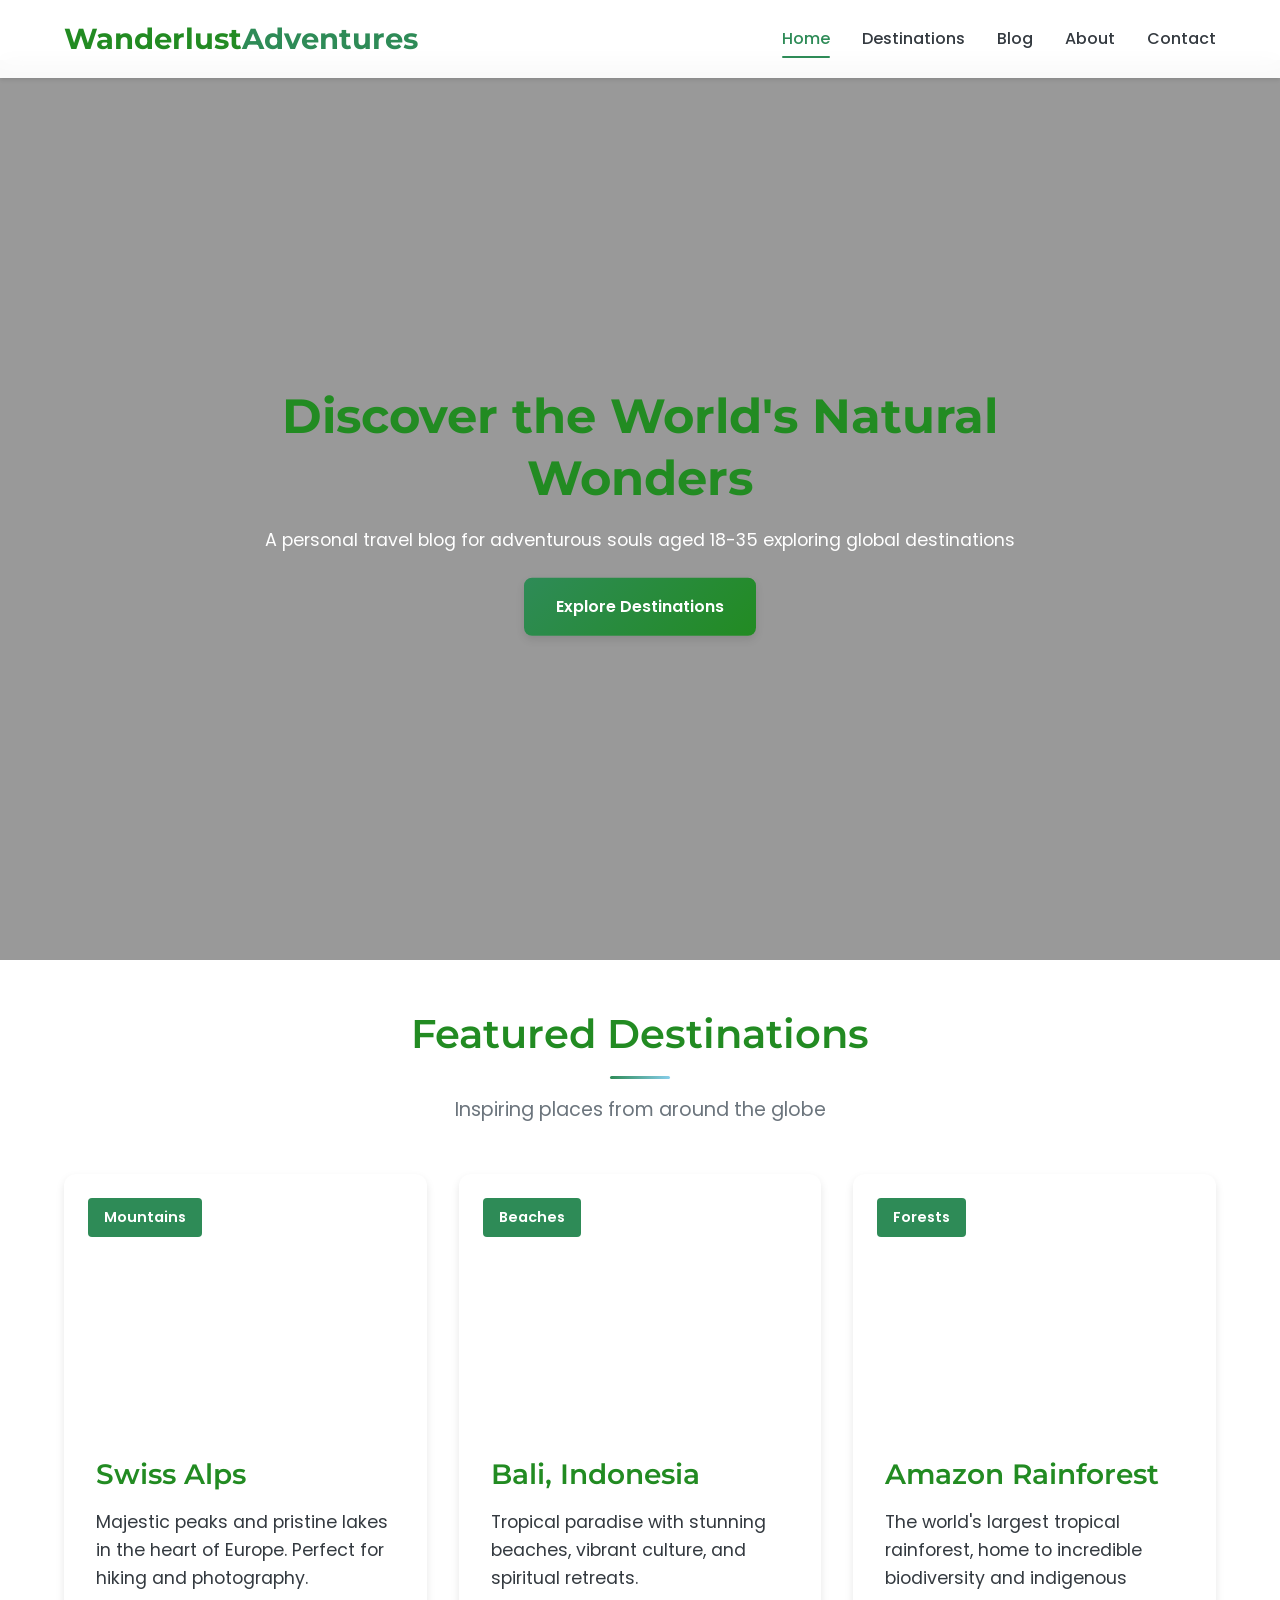
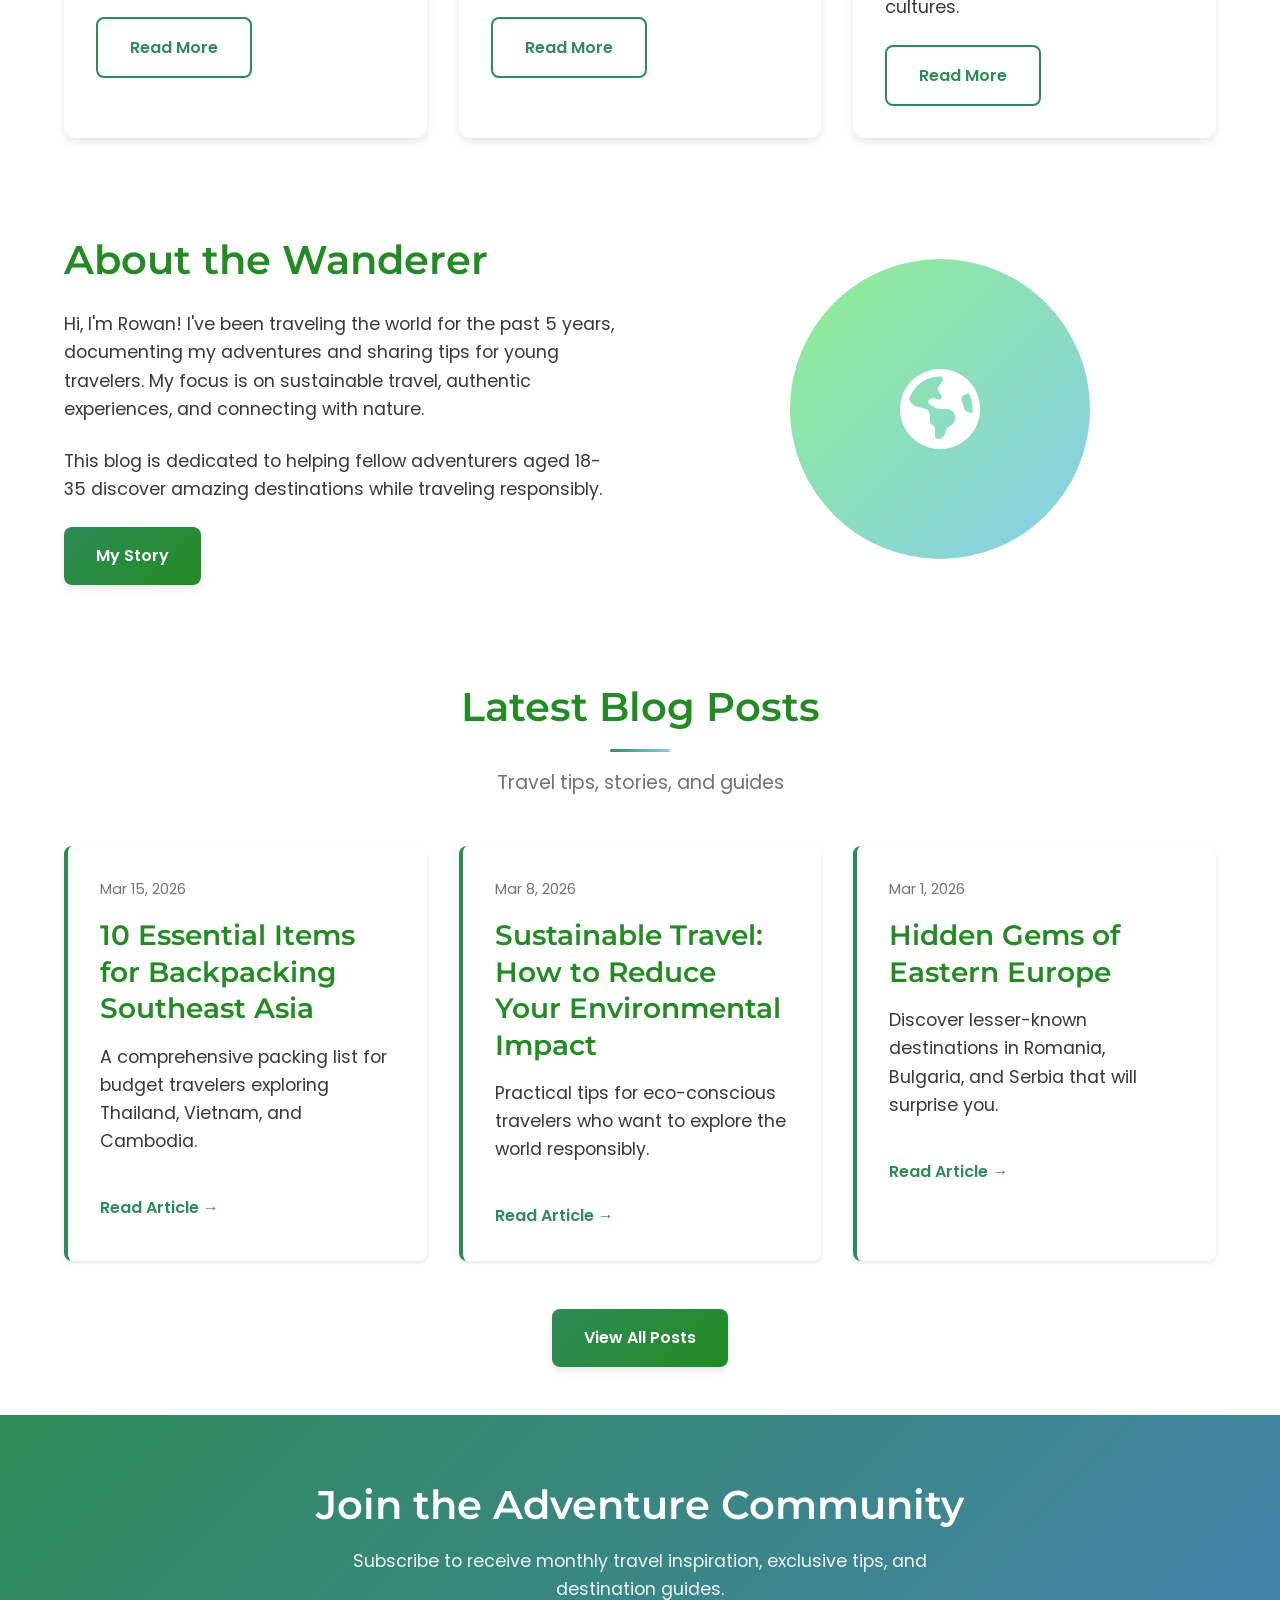
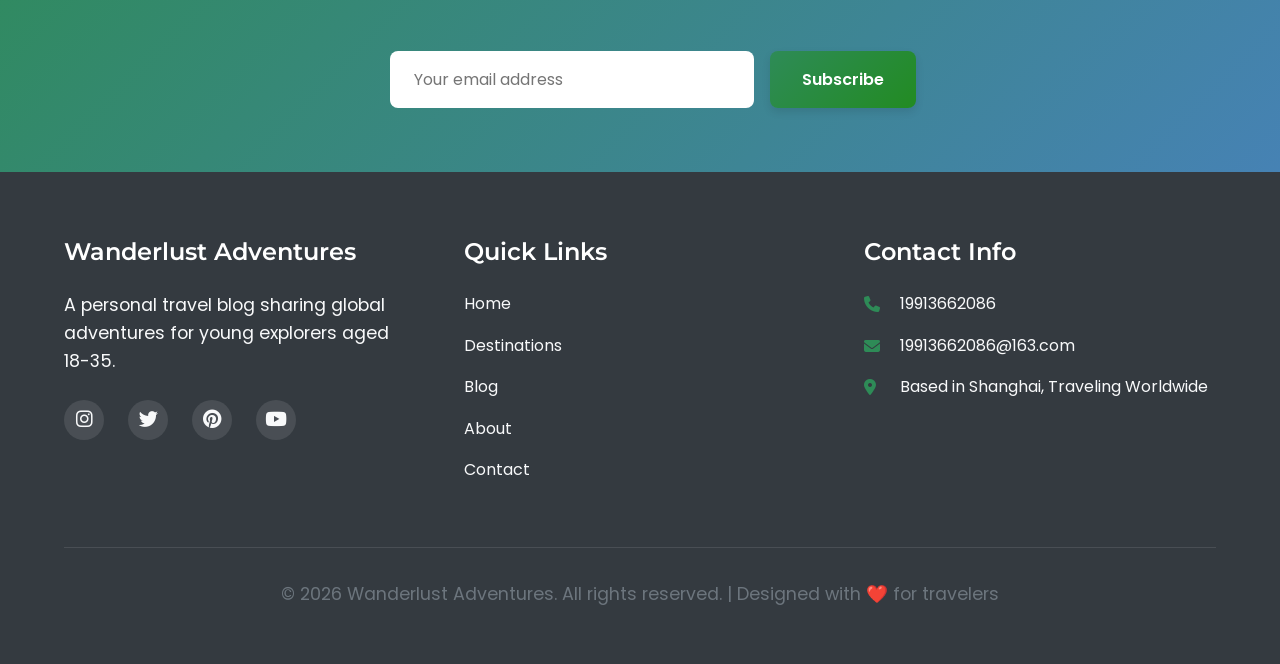
==== index.html @ 73e2ff60 "Add files via upload" ====
<!DOCTYPE html>
<html lang="en">
<head>
    <meta charset="UTF-8">
    <meta name="viewport" content="width=device-width, initial-scale=1.0">
    <title>Wanderlust Adventures | Personal Travel Blog</title>
    <link rel="stylesheet" href="style.css">
    <link rel="preconnect" href="https://fonts.googleapis.com">
    <link rel="preconnect" href="https://fonts.gstatic.com" crossorigin>
    <link href="https://fonts.googleapis.com/css2?family=Poppins:wght@300;400;500;600;700&family=Montserrat:wght@400;500;600&display=swap" rel="stylesheet">
    <link rel="stylesheet" href="https://cdnjs.cloudflare.com/ajax/libs/font-awesome/6.4.0/css/all.min.css">
</head>
<body>
    <!-- Navigation -->
    <nav class="navbar">
        <div class="container">
            <a href="index.html" class="logo">Wanderlust<span>Adventures</span></a>
            <ul class="nav-links">
                <li><a href="index.html" class="active">Home</a></li>
                <li><a href="destinations.html">Destinations</a></li>
                <li><a href="blog.html">Blog</a></li>
                <li><a href="about.html">About</a></li>
                <li><a href="contact.html">Contact</a></li>
            </ul>
            <button class="menu-toggle">
                <i class="fas fa-bars"></i>
            </button>
        </div>
    </nav>

    <!-- Hero Section -->
   <section class="hero">
    <video autoplay muted loop playsinline class="hero-video">
        <source src="https://res.cloudinary.com/dwk4kji2q/video/upload/v1774590257/%E6%BB%91%E9%9B%AA-%E4%B8%96%E7%95%8C%E7%81%BF%E7%83%82%E8%80%8C%E7%9B%9B%E5%A4%A7_svlvze.mp4" type="video/mp4">
        <!-- 可选图片回退 -->
        <img src="https://images.unsplash.com/photo-1506905925346-21bda4d32df4" alt="Fallback">
    </video>
    <div class="hero-overlay"></div>
    <div class="hero-content">
        <h1>Discover the World's Natural Wonders</h1>
        <p class="subtitle">A personal travel blog for adventurous souls aged 18-35 exploring global destinations</p>
        <a href="destinations.html" class="btn-primary">Explore Destinations</a>
    </div>
</section>

    <!-- Featured Destinations -->
    <section class="section featured-destinations">
        <div class="container">
            <h2 class="section-title">Featured Destinations</h2>
            <p class="section-subtitle">Inspiring places from around the globe</p>
            
            <div class="destinations-grid">
                <div class="destination-card">
                    <div class="destination-image" style="background-image: url('https://images.unsplash.com/photo-1506744038136-46273834b3fb');">
                        <div class="destination-label">Mountains</div>
                    </div>
                    <div class="destination-content">
                        <h3>Swiss Alps</h3>
                        <p>Majestic peaks and pristine lakes in the heart of Europe. Perfect for hiking and photography.</p>
                        <a href="guide.html?destination=swiss-alps" class="btn-secondary">Read More</a>
                    </div>
                </div>
                
                <div class="destination-card">
                    <div class="destination-image" style="background-image: url('https://images.unsplash.com/photo-1507525428034-b723cf961d3e');">
                        <div class="destination-label">Beaches</div>
                    </div>
                    <div class="destination-content">
                        <h3>Bali, Indonesia</h3>
                        <p>Tropical paradise with stunning beaches, vibrant culture, and spiritual retreats.</p>
                        <a href="guide.html?destination=bali" class="btn-secondary">Read More</a>
                    </div>
                </div>
                
                <div class="destination-card">
                    <div class="destination-image" style="background-image: url('https://images.unsplash.com/photo-1441974231531-c6227db76b6e');">
                        <div class="destination-label">Forests</div>
                    </div>
                    <div class="destination-content">
                        <h3>Amazon Rainforest</h3>
                        <p>The world's largest tropical rainforest, home to incredible biodiversity and indigenous cultures.</p>
                        <a href="guide.html?destination=amazon-rainforest" class="btn-secondary">Read More</a>
                    </div>
                </div>
            </div>
        </div>
    </section>

    <!-- About Preview -->
    <section class="section about-preview">
        <div class="container">
            <div class="about-content">
                <h2>About the Wanderer</h2>
                <p>Hi, I'm Rowan! I've been traveling the world for the past 5 years, documenting my adventures and sharing tips for young travelers. My focus is on sustainable travel, authentic experiences, and connecting with nature.</p>
                <p>This blog is dedicated to helping fellow adventurers aged 18-35 discover amazing destinations while traveling responsibly.</p>
                <a href="about.html" class="btn-primary">My Story</a>
            </div>
            <div class="about-image">
                <!-- Placeholder for about image -->
                <div class="image-placeholder">
                    <i class="fas fa-globe-americas"></i>
                </div>
            </div>
        </div>
    </section>

    <!-- Latest Posts -->
    <section class="section latest-posts">
        <div class="container">
            <h2 class="section-title">Latest Blog Posts</h2>
            <p class="section-subtitle">Travel tips, stories, and guides</p>
            
            <div class="posts-grid">
                <article class="post-card">
                    <div class="post-date">Mar 15, 2026</div>
                    <h3>10 Essential Items for Backpacking Southeast Asia</h3>
                    <p>A comprehensive packing list for budget travelers exploring Thailand, Vietnam, and Cambodia.</p>
                    <a href="article.html?id=packing-essentials" class="read-more">Read Article →</a>
                </article>
                
                <article class="post-card">
                    <div class="post-date">Mar 8, 2026</div>
                    <h3>Sustainable Travel: How to Reduce Your Environmental Impact</h3>
                    <p>Practical tips for eco-conscious travelers who want to explore the world responsibly.</p>
                    <a href="article.html?id=sustainable-travel-tips" class="read-more">Read Article →</a>
                </article>
                
                <article class="post-card">
                    <div class="post-date">Mar 1, 2026</div>
                    <h3>Hidden Gems of Eastern Europe</h3>
                    <p>Discover lesser-known destinations in Romania, Bulgaria, and Serbia that will surprise you.</p>
                    <a href="article.html?id=eastern-europe-gems" class="read-more">Read Article →</a>
                </article>
            </div>
            
            <div class="text-center">
                <a href="blog.html" class="btn-primary">View All Posts</a>
            </div>
        </div>
    </section>

    <!-- Newsletter -->
    <section class="newsletter">
        <div class="container">
            <h2>Join the Adventure Community</h2>
            <p>Subscribe to receive monthly travel inspiration, exclusive tips, and destination guides.</p>
            <form class="newsletter-form">
                <input type="email" placeholder="Your email address" required>
                <button type="submit" class="btn-primary">Subscribe</button>
            </form>
        </div>
    </section>

    <!-- Footer -->
    <footer class="footer">
        <div class="container">
            <div class="footer-content">
                <div class="footer-section">
                    <h3>Wanderlust Adventures</h3>
                    <p>A personal travel blog sharing global adventures for young explorers aged 18-35.</p>
                    <div class="social-links">
                        <a href="#"><i class="fab fa-instagram"></i></a>
                        <a href="#"><i class="fab fa-twitter"></i></a>
                        <a href="#"><i class="fab fa-pinterest"></i></a>
                        <a href="#"><i class="fab fa-youtube"></i></a>
                    </div>
                </div>
                
                <div class="footer-section">
                    <h3>Quick Links</h3>
                    <ul>
                        <li><a href="index.html">Home</a></li>
                        <li><a href="destinations.html">Destinations</a></li>
                        <li><a href="blog.html">Blog</a></li>
                        <li><a href="about.html">About</a></li>
                        <li><a href="contact.html">Contact</a></li>
                    </ul>
                </div>
                
                <div class="footer-section">
                    <h3>Contact Info</h3>
                    <ul class="contact-info">
                        <li><i class="fas fa-phone"></i> 19913662086</li>
                        <li><i class="fas fa-envelope"></i> 19913662086@163.com</li>
                        <li><i class="fas fa-map-marker-alt"></i> Based in Shanghai, Traveling Worldwide</li>
                    </ul>
                </div>
            </div>
            
            <div class="footer-bottom">
                <p>&copy; 2026 Wanderlust Adventures. All rights reserved. | Designed with ❤️ for travelers</p>
            </div>
        </div>
    </footer>

    <script src="script.js"></script>
</body>
</html>
---- style.css ----
/* ===== RESET & BASE STYLES ===== */
* {
    margin: 0;
    padding: 0;
    box-sizing: border-box;
}

:root {
    /* Natural Color Palette */
    --primary-green: #2E8B57;
    --secondary-green: #3CB371;
    --light-green: #90EE90;
    --earth-brown: #8B4513;
    --sand-beige: #F5DEB3;
    --sky-blue: #87CEEB;
    --ocean-blue: #4682B4;
    --forest-dark: #228B22;
    
    /* Neutral Colors */
    --white: #FFFFFF;
    --light-gray: #F8F9FA;
    --medium-gray: #6C757D;
    --dark-gray: #343A40;
    --black: #212529;
    
    /* Typography */
    --font-heading: 'Montserrat', sans-serif;
    --font-body: 'Poppins', sans-serif;
    
    /* Spacing */
    --spacing-xs: 0.5rem;
    --spacing-sm: 1rem;
    --spacing-md: 1.5rem;
    --spacing-lg: 2rem;
    --spacing-xl: 3rem;
    --spacing-xxl: 4rem;
    
    /* Border Radius */
    --radius-sm: 4px;
    --radius-md: 8px;
    --radius-lg: 12px;
    --radius-xl: 20px;
    
    /* Shadows */
    --shadow-sm: 0 2px 4px rgba(0, 0, 0, 0.1);
    --shadow-md: 0 4px 8px rgba(0, 0, 0, 0.1);
    --shadow-lg: 0 8px 16px rgba(0, 0, 0, 0.1);
}

html {
    scroll-behavior: smooth;
}

body {
    font-family: var(--font-body);
    line-height: 1.6;
    color: var(--dark-gray);
    background-color: var(--white);
}

.container {
    width: 100%;
    max-width: 1200px;
    margin: 0 auto;
    padding: 0 var(--spacing-md);
}

section {
    padding: var(--spacing-xl) 0;
}

.text-center {
    text-align: center;
}

/* ===== TYPOGRAPHY ===== */
h1, h2, h3, h4, h5, h6 {
    font-family: var(--font-heading);
    font-weight: 600;
    line-height: 1.3;
    margin-bottom: var(--spacing-sm);
    color: var(--forest-dark);
}

h1 {
    font-size: 3rem;
    font-weight: 700;
}

h2 {
    font-size: 2.5rem;
}

h3 {
    font-size: 1.75rem;
}

p {
    margin-bottom: var(--spacing-md);
    font-size: 1.1rem;
}

.section-title {
    text-align: center;
    margin-bottom: var(--spacing-sm);
    position: relative;
}

.section-title::after {
    content: '';
    display: block;
    width: 60px;
    height: 3px;
    background: linear-gradient(to right, var(--primary-green), var(--sky-blue));
    margin: var(--spacing-sm) auto;
    border-radius: var(--radius-sm);
}

.section-subtitle {
    text-align: center;
    color: var(--medium-gray);
    margin-bottom: var(--spacing-xl);
    font-size: 1.2rem;
}

/* ===== BUTTONS ===== */
.btn-primary, .btn-secondary {
    display: inline-block;
    padding: var(--spacing-sm) var(--spacing-lg);
    border-radius: var(--radius-md);
    font-weight: 600;
    text-decoration: none;
    transition: all 0.3s ease;
    border: none;
    cursor: pointer;
    font-size: 1rem;
    font-family: var(--font-body);
}

.btn-primary {
    background: linear-gradient(135deg, var(--primary-green), var(--forest-dark));
    color: var(--white);
    box-shadow: var(--shadow-md);
}

.btn-primary:hover {
    transform: translateY(-2px);
    box-shadow: var(--shadow-lg);
    background: linear-gradient(135deg, var(--forest-dark), var(--primary-green));
}

.btn-secondary {
    background-color: transparent;
    color: var(--primary-green);
    border: 2px solid var(--primary-green);
}

.btn-secondary:hover {
    background-color: var(--primary-green);
    color: var(--white);
}

/* ===== NAVIGATION ===== */
.navbar {
    position: fixed;
    top: 0;
    left: 0;
    width: 100%;
    background-color: rgba(255, 255, 255, 0.95);
    backdrop-filter: blur(10px);
    box-shadow: var(--shadow-sm);
    z-index: 1000;
    padding: var(--spacing-sm) 0;
}

.navbar .container {
    display: flex;
    justify-content: space-between;
    align-items: center;
}

.logo {
    font-family: var(--font-heading);
    font-size: 1.8rem;
    font-weight: 700;
    text-decoration: none;
    color: var(--forest-dark);
}

.logo span {
    color: var(--primary-green);
}

.nav-links {
    display: flex;
    list-style: none;
    gap: var(--spacing-lg);
}

.nav-links a {
    text-decoration: none;
    color: var(--dark-gray);
    font-weight: 500;
    padding: var(--spacing-xs) 0;
    position: relative;
    transition: color 0.3s ease;
}

.nav-links a:hover,
.nav-links a.active {
    color: var(--primary-green);
}

.nav-links a.active::after {
    content: '';
    position: absolute;
    bottom: 0;
    left: 0;
    width: 100%;
    height: 2px;
    background-color: var(--primary-green);
    border-radius: var(--radius-sm);
}

.menu-toggle {
    display: none;
    background: none;
    border: none;
    font-size: 1.5rem;
    color: var(--forest-dark);
    cursor: pointer;
}

/* ===== HERO SECTION ===== */
/* 英雄区容器 */
.hero {
    position: relative;
    height: 100vh;
    overflow: hidden;          /* 防止视频溢出 */
    margin-top: 60px;          /* 与导航栏高度一致 */
}

/* 视频背景 */
.hero-video {
    position: absolute;
    top: 50%;
    left: 50%;
    min-width: 100%;
    min-height: 100%;
    width: auto;
    height: auto;
    transform: translate(-50%, -50%);
    object-fit: cover;         /* 视频填满整个区域，可能裁剪边缘 */
    z-index: 1;
}

/* 半透明遮罩层 */
.hero-overlay {
    position: absolute;
    top: 0;
    left: 0;
    width: 100%;
    height: 100%;
    background: rgba(0, 0, 0, 0.4);  /* 透明度可自行调整 */
    z-index: 2;
}

/* 文字内容层 */
.hero-content {
    position: relative;
    z-index: 3;
    color: white;
    text-align: center;
    padding: 0 20px;
    max-width: 800px;
    margin: 0 auto;
    top: 50%;
    transform: translateY(-50%);
}

/* 原 .hero 中的背景图片样式已删除，由视频替代 */

/* ===== FEATURED DESTINATIONS ===== */
.destinations-grid {
    display: grid;
    grid-template-columns: repeat(auto-fit, minmax(300px, 1fr));
    gap: var(--spacing-lg);
    margin-top: var(--spacing-xl);
}

.destination-card {
    background: var(--white);
    border-radius: var(--radius-lg);
    overflow: hidden;
    box-shadow: var(--shadow-md);
    transition: transform 0.3s ease, box-shadow 0.3s ease;
}

.destination-card:hover {
    transform: translateY(-5px);
    box-shadow: var(--shadow-lg);
}

.destination-image {
    height: 250px;
    background-size: cover;
    background-position: center;
    position: relative;
}

.destination-label {
    position: absolute;
    top: var(--spacing-md);
    left: var(--spacing-md);
    background-color: var(--primary-green);
    color: var(--white);
    padding: var(--spacing-xs) var(--spacing-sm);
    border-radius: var(--radius-sm);
    font-size: 0.9rem;
    font-weight: 600;
}

.destination-content {
    padding: var(--spacing-lg);
}

.destination-content h3 {
    color: var(--forest-dark);
    margin-bottom: var(--spacing-sm);
}

/* ===== ABOUT PREVIEW ===== */
.about-preview .container {
    display: grid;
    grid-template-columns: 1fr 1fr;
    gap: var(--spacing-xl);
    align-items: center;
}

.about-content h2 {
    color: var(--forest-dark);
    margin-bottom: var(--spacing-md);
}

.about-image {
    display: flex;
    justify-content: center;
    align-items: center;
}

.image-placeholder {
    width: 300px;
    height: 300px;
    background: linear-gradient(135deg, var(--light-green), var(--sky-blue));
    border-radius: 50%;
    display: flex;
    align-items: center;
    justify-content: center;
    color: var(--white);
    font-size: 5rem;
}

/* ===== LATEST POSTS ===== */
.posts-grid {
    display: grid;
    grid-template-columns: repeat(auto-fit, minmax(300px, 1fr));
    gap: var(--spacing-lg);
    margin-bottom: var(--spacing-xl);
}

.post-card {
    background: var(--white);
    padding: var(--spacing-lg);
    border-radius: var(--radius-md);
    box-shadow: var(--shadow-sm);
    border-left: 4px solid var(--primary-green);
    transition: transform 0.3s ease;
}

.post-card:hover {
    transform: translateY(-3px);
    box-shadow: var(--shadow-md);
}

.post-date {
    color: var(--medium-gray);
    font-size: 0.9rem;
    margin-bottom: var(--spacing-sm);
}

.post-card h3 {
    color: var(--forest-dark);
    margin-bottom: var(--spacing-sm);
}

.read-more {
    color: var(--primary-green);
    text-decoration: none;
    font-weight: 600;
    display: inline-block;
    margin-top: var(--spacing-sm);
}

.read-more:hover {
    text-decoration: underline;
}

/* ===== NEWSLETTER ===== */
.newsletter {
    background: linear-gradient(135deg, var(--primary-green), var(--ocean-blue));
    color: var(--white);
    text-align: center;
    padding: var(--spacing-xxl) 0;
}

.newsletter h2 {
    color: var(--white);
    margin-bottom: var(--spacing-sm);
}

.newsletter p {
    max-width: 600px;
    margin: 0 auto var(--spacing-xl);
    opacity: 0.9;
}

.newsletter-form {
    display: flex;
    max-width: 500px;
    margin: 0 auto;
    gap: var(--spacing-sm);
}

.newsletter-form input {
    flex: 1;
    padding: var(--spacing-sm) var(--spacing-md);
    border: none;
    border-radius: var(--radius-md);
    font-size: 1rem;
    font-family: var(--font-body);
}

.newsletter-form input:focus {
    outline: 2px solid var(--light-green);
}

/* ===== FOOTER ===== */
.footer {
    background-color: var(--dark-gray);
    color: var(--light-gray);
    padding: var(--spacing-xxl) 0 var(--spacing-lg);
}

.footer-content {
    display: grid;
    grid-template-columns: repeat(auto-fit, minmax(250px, 1fr));
    gap: var(--spacing-xl);
    margin-bottom: var(--spacing-xl);
}

.footer-section h3 {
    color: var(--white);
    margin-bottom: var(--spacing-md);
    font-size: 1.5rem;
}

.footer-section ul {
    list-style: none;
}

.footer-section ul li {
    margin-bottom: var(--spacing-sm);
}

.footer-section a {
    color: var(--light-gray);
    text-decoration: none;
    transition: color 0.3s ease;
}

.footer-section a:hover {
    color: var(--light-green);
}

.social-links {
    display: flex;
    gap: var(--spacing-md);
    margin-top: var(--spacing-md);
}

.social-links a {
    display: inline-flex;
    align-items: center;
    justify-content: center;
    width: 40px;
    height: 40px;
    background-color: rgba(255, 255, 255, 0.1);
    border-radius: 50%;
    font-size: 1.2rem;
    transition: background-color 0.3s ease;
}

.social-links a:hover {
    background-color: var(--primary-green);
}

.contact-info li {
    display: flex;
    align-items: center;
    gap: var(--spacing-sm);
}

.contact-info i {
    color: var(--primary-green);
    width: 20px;
}

.footer-bottom {
    text-align: center;
    padding-top: var(--spacing-lg);
    border-top: 1px solid rgba(255, 255, 255, 0.1);
    color: var(--medium-gray);
    font-size: 0.9rem;
}

/* ===== RESPONSIVE DESIGN ===== */
@media (max-width: 992px) {
    h1 {
        font-size: 2.5rem;
    }
    
    h2 {
        font-size: 2rem;
    }
    
    .hero h1 {
        font-size: 2.8rem;
    }
    
    .about-preview .container {
        grid-template-columns: 1fr;
        text-align: center;
    }
    
    .newsletter-form {
        flex-direction: column;
    }
}

@media (max-width: 768px) {
    .menu-toggle {
        display: block;
    }
    
    .nav-links {
        position: fixed;
        top: 70px;
        left: 0;
        width: 100%;
        background-color: var(--white);
        flex-direction: column;
        align-items: center;
        padding: var(--spacing-lg);
        box-shadow: var(--shadow-md);
        transform: translateY(-100%);
        opacity: 0;
        visibility: hidden;
        transition: all 0.3s ease;
    }
    
    .nav-links.active {
        transform: translateY(0);
        opacity: 1;
        visibility: visible;
    }
    
    .hero h1 {
        font-size: 2.2rem;
    }
    
    .subtitle {
        font-size: 1.1rem;
    }
}

@media (max-width: 576px) {
    .container {
        padding: 0 var(--spacing-sm);
    }
    
    section {
        padding: var(--spacing-lg) 0;
    }
    
    h1 {
        font-size: 2rem;
    }
    
    h2 {
        font-size: 1.75rem;
    }
    
    .hero h1 {
        font-size: 1.8rem;
    }
    
    .destinations-grid,
    .posts-grid {
        grid-template-columns: 1fr;
    }
}

/* ===== CONTACT PAGE STYLES ===== */
.page-header {
    background: linear-gradient(rgba(0, 0, 0, 0.4), rgba(0, 0, 0, 0.4)), 
                url('https://images.unsplash.com/photo-1516483638261-f4dbaf036963') center/cover no-repeat;
    color: var(--white);
    text-align: center;
    padding: var(--spacing-xxl) 0;
    margin-top: 60px;
}

.page-header h1 {
    color: var(--white);
    margin-bottom: var(--spacing-md);
}

.page-header p {
    max-width: 600px;
    margin: 0 auto;
    font-size: 1.2rem;
    opacity: 0.9;
}

.contact-content {
    padding: var(--spacing-xxl) 0;
}

.contact-layout {
    display: grid;
    grid-template-columns: 1fr 1fr;
    gap: var(--spacing-xxl);
    align-items: start;
}

.contact-form-section h2,
.contact-info-section h2 {
    margin-bottom: var(--spacing-sm);
}

.contact-form-section p {
    color: var(--medium-gray);
    margin-bottom: var(--spacing-xl);
}

.contact-form {
    background: var(--white);
    padding: var(--spacing-xl);
    border-radius: var(--radius-lg);
    box-shadow: var(--shadow-md);
}

.form-row {
    display: grid;
    grid-template-columns: 1fr 1fr;
    gap: var(--spacing-md);
    margin-bottom: var(--spacing-md);
}

.form-group {
    margin-bottom: var(--spacing-lg);
}

.form-group label {
    display: block;
    margin-bottom: var(--spacing-xs);
    font-weight: 500;
    color: var(--dark-gray);
}

.form-group input,
.form-group textarea {
    width: 100%;
    padding: var(--spacing-sm) var(--spacing-md);
    border: 1px solid var(--light-gray);
    border-radius: var(--radius-md);
    font-size: 1rem;
    font-family: var(--font-body);
    transition: border-color 0.3s ease, box-shadow 0.3s ease;
}

.form-group input:focus,
.form-group textarea:focus {
    outline: none;
    border-color: var(--primary-green);
    box-shadow: 0 0 0 3px rgba(46, 139, 87, 0.1);
}

.form-group input.error-border,
.form-group textarea.error-border {
    border-color: #e74c3c;
    box-shadow: 0 0 0 3px rgba(231, 76, 60, 0.1);
}

.checkbox-label {
    display: flex;
    align-items: center;
    gap: var(--spacing-sm);
    cursor: pointer;
    font-size: 0.95rem;
}

.checkbox-label input {
    width: auto;
    margin: 0;
}

.contact-info {
    margin-bottom: var(--spacing-xl);
}

.info-item {
    display: flex;
    align-items: flex-start;
    gap: var(--spacing-md);
    margin-bottom: var(--spacing-lg);
    padding: var(--spacing-md);
    background: var(--white);
    border-radius: var(--radius-md);
    box-shadow: var(--shadow-sm);
    transition: transform 0.3s ease, box-shadow 0.3s ease;
}

.info-item:hover {
    transform: translateY(-2px);
    box-shadow: var(--shadow-md);
}

.info-icon {
    display: flex;
    align-items: center;
    justify-content: center;
    width: 50px;
    height: 50px;
    background: linear-gradient(135deg, var(--primary-green), var(--ocean-blue));
    color: var(--white);
    border-radius: 50%;
    font-size: 1.2rem;
}

.info-content h3 {
    margin-bottom: var(--spacing-xs);
    font-size: 1.1rem;
}

.info-content p {
    font-weight: 500;
    color: var(--dark-gray);
    margin-bottom: var(--spacing-xs);
}

.info-content small {
    color: var(--medium-gray);
    font-size: 0.85rem;
}

.social-contact {
    background: var(--white);
    padding: var(--spacing-xl);
    border-radius: var(--radius-lg);
    box-shadow: var(--shadow-md);
    margin-bottom: var(--spacing-xl);
}

.social-contact h3 {
    margin-bottom: var(--spacing-sm);
}

.social-contact p {
    color: var(--medium-gray);
    margin-bottom: var(--spacing-lg);
}

.social-buttons {
    display: grid;
    grid-template-columns: 1fr 1fr;
    gap: var(--spacing-sm);
}

.social-btn {
    display: flex;
    align-items: center;
    justify-content: center;
    gap: var(--spacing-sm);
    padding: var(--spacing-sm) var(--spacing-md);
    border: none;
    border-radius: var(--radius-md);
    font-weight: 500;
    text-decoration: none;
    transition: all 0.3s ease;
    cursor: pointer;
}

.social-btn.instagram {
    background: linear-gradient(45deg, #405DE6, #5851DB, #833AB4, #C13584, #E1306C, #FD1D1D);
    color: var(--white);
}

.social-btn.twitter {
    background: #1DA1F2;
    color: var(--white);
}

.social-btn.youtube {
    background: #FF0000;
    color: var(--white);
}

.social-btn.pinterest {
    background: #E60023;
    color: var(--white);
}

.social-btn:hover {
    transform: translateY(-2px);
    box-shadow: var(--shadow-md);
}

.faq-section {
    background: var(--white);
    padding: var(--spacing-xl);
    border-radius: var(--radius-lg);
    box-shadow: var(--shadow-md);
}

.faq-section h3 {
    margin-bottom: var(--spacing-lg);
}

.faq-item {
    margin-bottom: var(--spacing-sm);
    border: 1px solid var(--light-gray);
    border-radius: var(--radius-md);
    overflow: hidden;
}

.faq-question {
    width: 100%;
    padding: var(--spacing-md);
    background: none;
    border: none;
    text-align: left;
    font-weight: 500;
    color: var(--dark-gray);
    cursor: pointer;
    display: flex;
    justify-content: space-between;
    align-items: center;
    transition: background-color 0.3s ease;
}

.faq-question:hover {
    background-color: rgba(46, 139, 87, 0.05);
}

.faq-question i {
    transition: transform 0.3s ease;
}

.faq-question.active i {
    transform: rotate(180deg);
}

.faq-answer {
    padding: 0 var(--spacing-md);
    max-height: 0;
    overflow: hidden;
    transition: max-height 0.3s ease, padding 0.3s ease;
}

.faq-answer.active {
    padding: var(--spacing-md);
    max-height: 200px;
}

.faq-answer p {
    color: var(--medium-gray);
    line-height: 1.6;
}

/* Responsive Contact Page */
@media (max-width: 992px) {
    .contact-layout {
        grid-template-columns: 1fr;
        gap: var(--spacing-xl);
    }
    
    .form-row {
        grid-template-columns: 1fr;
        gap: var(--spacing-sm);
    }
}

@media (max-width: 768px) {
    .social-buttons {
        grid-template-columns: 1fr;
    }
    
    .contact-form,
    .social-contact,
    .faq-section {
        padding: var(--spacing-lg);
    }
}

@media (max-width: 480px) {
    .page-header {
        padding: var(--spacing-xl) 0;
    }
    
    .page-header h1 {
        font-size: 2.2rem;
    }
    
    .info-item {
        flex-direction: column;
        text-align: center;
    }
    
    .info-icon {
        margin: 0 auto var(--spacing-sm);
    }
}


@media (max-width: 768px) {
    .hero-video {
        display: none;
    }
    .hero {
        background: url('https://images.unsplash.com/photo-1506905925346-21bda4d32df4') center/cover no-repeat;
    }
}
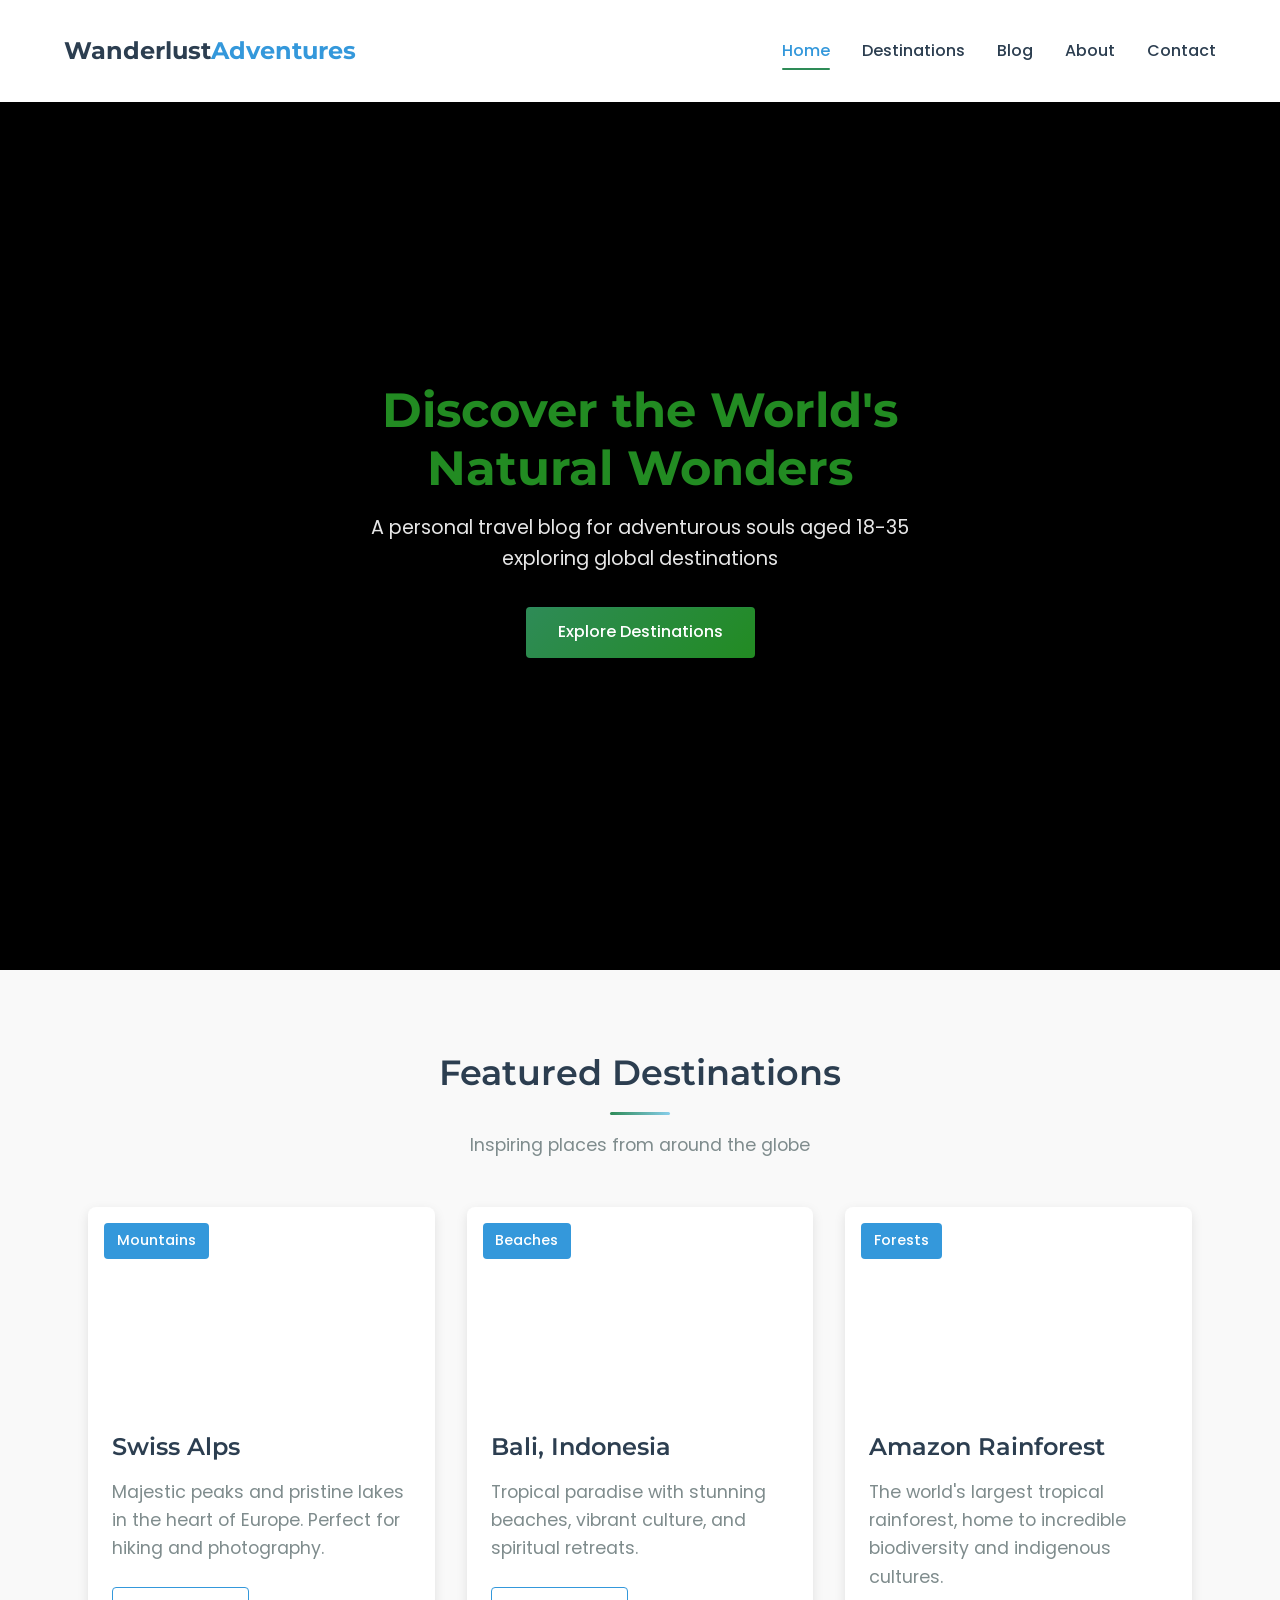
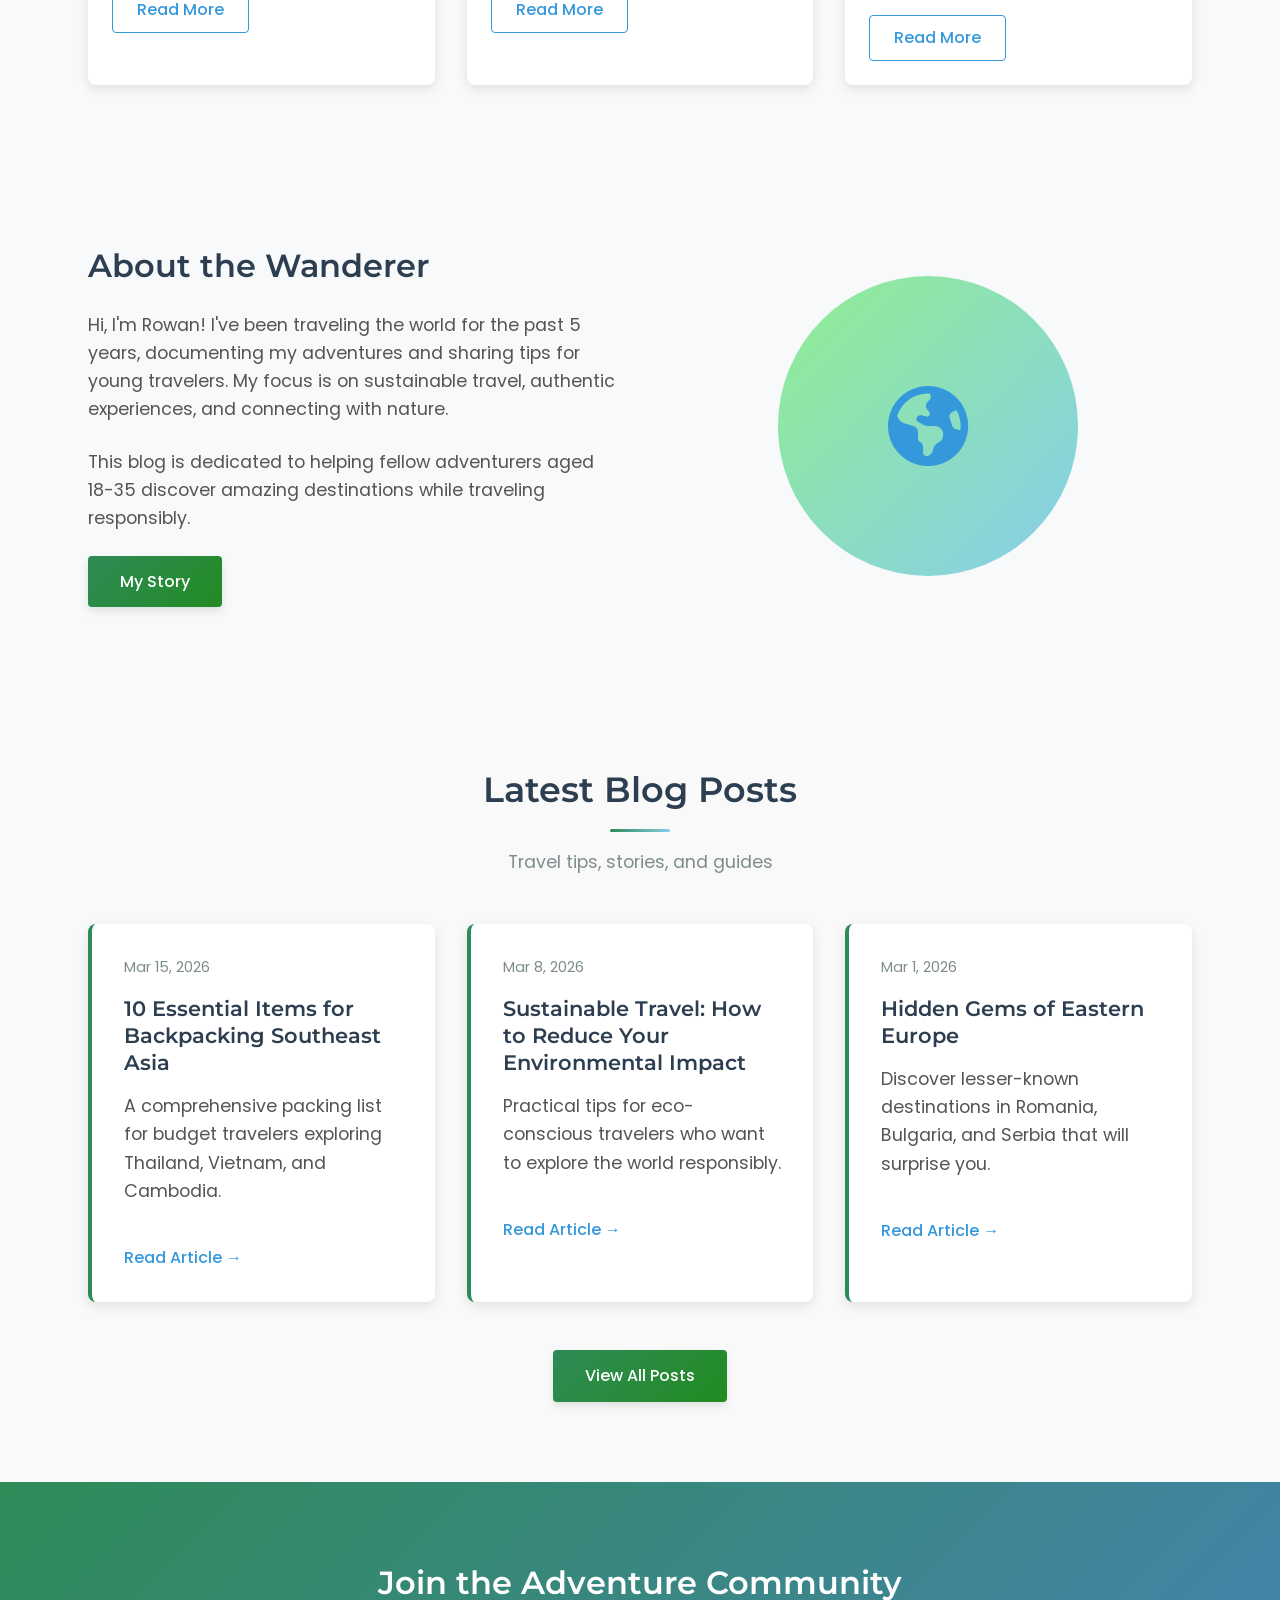
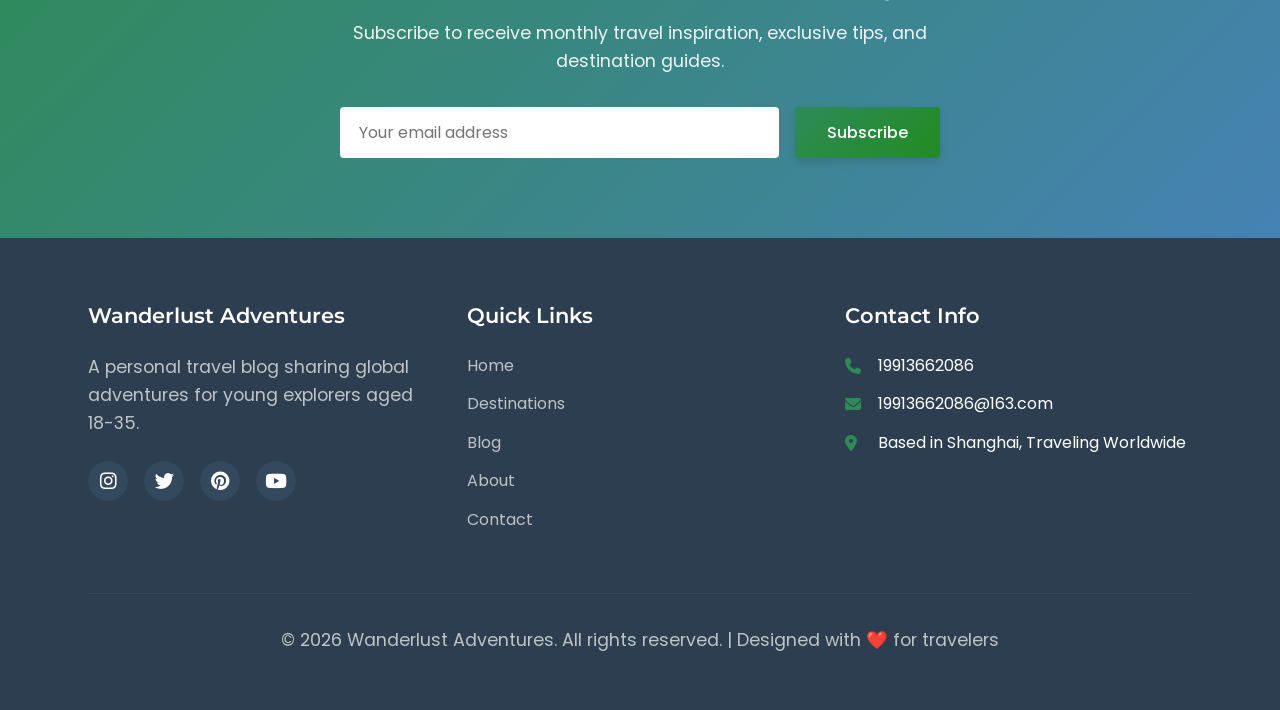
==== commit 977d4b89: "Update index.html" ====
--- a/index.html
+++ b/index.html
@@ -9,6 +9,473 @@
     <link rel="preconnect" href="https://fonts.gstatic.com" crossorigin>
     <link href="https://fonts.googleapis.com/css2?family=Poppins:wght@300;400;500;600;700&family=Montserrat:wght@400;500;600&display=swap" rel="stylesheet">
     <link rel="stylesheet" href="https://cdnjs.cloudflare.com/ajax/libs/font-awesome/6.4.0/css/all.min.css">
+    <style>
+        /* 基础重置样式（确保页面兼容性） */
+        * {
+            margin: 0;
+            padding: 0;
+            box-sizing: border-box;
+        }
+
+        body {
+            font-family: 'Poppins', sans-serif;
+            line-height: 1.6;
+            color: #333;
+            background-color: #f9f9f9;
+        }
+
+        .container {
+            width: 90%;
+            max-width: 1200px;
+            margin: 0 auto;
+        }
+
+        /* 导航栏样式 */
+        .navbar {
+            background-color: #fff;
+            box-shadow: 0 2px 10px rgba(0,0,0,0.1);
+            position: fixed;
+            top: 0;
+            left: 0;
+            width: 100%;
+            z-index: 1000;
+        }
+
+        .navbar .container {
+            display: flex;
+            justify-content: space-between;
+            align-items: center;
+            padding: 1rem 0;
+        }
+
+        .logo {
+            font-size: 1.5rem;
+            font-weight: 700;
+            text-decoration: none;
+            color: #2c3e50;
+        }
+
+        .logo span {
+            color: #3498db;
+        }
+
+        .nav-links {
+            display: flex;
+            list-style: none;
+            gap: 2rem;
+        }
+
+        .nav-links a {
+            text-decoration: none;
+            color: #2c3e50;
+            font-weight: 500;
+            transition: color 0.3s;
+        }
+
+        .nav-links a.active,
+        .nav-links a:hover {
+            color: #3498db;
+        }
+
+        .menu-toggle {
+            display: none;
+            background: none;
+            border: none;
+            font-size: 1.5rem;
+            color: #2c3e50;
+            cursor: pointer;
+        }
+
+        /* 英雄区样式 */
+        .hero {
+            position: relative;
+            height: 100vh;
+            overflow: hidden;
+            margin-top: 70px;
+        }
+
+        .hero-video {
+            position: absolute;
+            top: 0;
+            left: 0;
+            width: 100%;
+            height: 100%;
+            object-fit: cover;
+        }
+
+        .hero-overlay {
+            position: absolute;
+            top: 0;
+            left: 0;
+            width: 100%;
+            height: 100%;
+            background-color: rgba(0,0,0,0.5);
+        }
+
+        .hero-content {
+            position: absolute;
+            top: 50%;
+            left: 50%;
+            transform: translate(-50%, -50%);
+            text-align: center;
+            color: #fff;
+            max-width: 800px;
+            padding: 0 2rem;
+        }
+
+        .hero-content h1 {
+            font-size: 3rem;
+            margin-bottom: 1rem;
+            line-height: 1.2;
+        }
+
+        .subtitle {
+            font-size: 1.2rem;
+            margin-bottom: 2rem;
+            opacity: 0.9;
+        }
+
+        /* 按钮样式 */
+        .btn-primary {
+            display: inline-block;
+            background-color: #3498db;
+            color: #fff;
+            padding: 0.8rem 2rem;
+            border-radius: 4px;
+            text-decoration: none;
+            font-weight: 500;
+            transition: background-color 0.3s;
+            border: none;
+            cursor: pointer;
+            font-size: 1rem;
+        }
+
+        .btn-primary:hover {
+            background-color: #2980b9;
+        }
+
+        .btn-secondary {
+            display: inline-block;
+            color: #3498db;
+            padding: 0.6rem 1.5rem;
+            border: 1px solid #3498db;
+            border-radius: 4px;
+            text-decoration: none;
+            font-weight: 500;
+            transition: all 0.3s;
+        }
+
+        .btn-secondary:hover {
+            background-color: #3498db;
+            color: #fff;
+        }
+
+        /* 通用区块样式 */
+        .section {
+            padding: 5rem 0;
+        }
+
+        .section-title {
+            font-size: 2.2rem;
+            text-align: center;
+            margin-bottom: 1rem;
+            color: #2c3e50;
+        }
+
+        .section-subtitle {
+            text-align: center;
+            color: #7f8c8d;
+            margin-bottom: 3rem;
+            font-size: 1.1rem;
+        }
+
+        /* 特色目的地样式 */
+        .destinations-grid {
+            display: grid;
+            grid-template-columns: repeat(auto-fit, minmax(300px, 1fr));
+            gap: 2rem;
+        }
+
+        .destination-card {
+            background-color: #fff;
+            border-radius: 8px;
+            overflow: hidden;
+            box-shadow: 0 4px 12px rgba(0,0,0,0.1);
+            transition: transform 0.3s;
+        }
+
+        .destination-card:hover {
+            transform: translateY(-5px);
+        }
+
+        .destination-image {
+            height: 200px;
+            background-size: cover;
+            background-position: center;
+            position: relative;
+        }
+
+        .destination-label {
+            position: absolute;
+            top: 1rem;
+            left: 1rem;
+            background-color: #3498db;
+            color: #fff;
+            padding: 0.4rem 0.8rem;
+            border-radius: 4px;
+            font-size: 0.9rem;
+            font-weight: 500;
+        }
+
+        .destination-content {
+            padding: 1.5rem;
+        }
+
+        .destination-content h3 {
+            font-size: 1.5rem;
+            margin-bottom: 1rem;
+            color: #2c3e50;
+        }
+
+        .destination-content p {
+            color: #7f8c8d;
+            margin-bottom: 1.5rem;
+        }
+
+        /* 关于博主样式 */
+        .about-preview {
+            background-color: #f8f9fa;
+        }
+
+        .about-preview .container {
+            display: grid;
+            grid-template-columns: 1fr 1fr;
+            gap: 3rem;
+            align-items: center;
+        }
+
+        .about-content h2 {
+            font-size: 2rem;
+            margin-bottom: 1.5rem;
+            color: #2c3e50;
+        }
+
+        .about-content p {
+            margin-bottom: 1.5rem;
+            color: #555;
+            font-size: 1.1rem;
+        }
+
+        .about-image {
+            display: flex;
+            justify-content: center;
+        }
+
+        .image-placeholder {
+            width: 300px;
+            height: 300px;
+            background-color: #e3f2fd;
+            border-radius: 50%;
+            display: flex;
+            align-items: center;
+            justify-content: center;
+            color: #3498db;
+            font-size: 5rem;
+        }
+
+        /* 最新博客样式 */
+        .posts-grid {
+            display: grid;
+            grid-template-columns: repeat(auto-fit, minmax(300px, 1fr));
+            gap: 2rem;
+            margin-bottom: 3rem;
+        }
+
+        .post-card {
+            background-color: #fff;
+            padding: 2rem;
+            border-radius: 8px;
+            box-shadow: 0 4px 12px rgba(0,0,0,0.1);
+        }
+
+        .post-date {
+            color: #7f8c8d;
+            font-size: 0.9rem;
+            margin-bottom: 1rem;
+            display: block;
+        }
+
+        .post-card h3 {
+            font-size: 1.3rem;
+            margin-bottom: 1rem;
+            color: #2c3e50;
+        }
+
+        .post-card p {
+            color: #555;
+            margin-bottom: 1.5rem;
+        }
+
+        .read-more {
+            color: #3498db;
+            text-decoration: none;
+            font-weight: 500;
+            transition: color 0.3s;
+        }
+
+        .read-more:hover {
+            color: #2980b9;
+        }
+
+        .text-center {
+            text-align: center;
+        }
+
+        /* 订阅区样式 */
+        .newsletter {
+            background-color: #3498db;
+            color: #fff;
+            padding: 5rem 0;
+            text-align: center;
+        }
+
+        .newsletter h2 {
+            font-size: 2rem;
+            margin-bottom: 1rem;
+        }
+
+        .newsletter p {
+            font-size: 1.1rem;
+            margin-bottom: 2rem;
+            max-width: 600px;
+            margin-left: auto;
+            margin-right: auto;
+        }
+
+        .newsletter-form {
+            display: flex;
+            gap: 1rem;
+            max-width: 600px;
+            margin: 0 auto;
+        }
+
+        .newsletter-form input {
+            flex: 1;
+            padding: 0.8rem 1.2rem;
+            border: none;
+            border-radius: 4px;
+            font-size: 1rem;
+        }
+
+        /* 页脚样式 */
+        .footer {
+            background-color: #2c3e50;
+            color: #fff;
+            padding: 4rem 0 2rem;
+        }
+
+        .footer-content {
+            display: grid;
+            grid-template-columns: repeat(auto-fit, minmax(250px, 1fr));
+            gap: 2rem;
+            margin-bottom: 3rem;
+        }
+
+        .footer-section h3 {
+            font-size: 1.3rem;
+            margin-bottom: 1.5rem;
+            color: #fff;
+        }
+
+        .footer-section p {
+            color: #bdc3c7;
+            margin-bottom: 1.5rem;
+        }
+
+        .social-links {
+            display: flex;
+            gap: 1rem;
+        }
+
+        .social-links a {
+            color: #fff;
+            font-size: 1.2rem;
+            width: 40px;
+            height: 40px;
+            border-radius: 50%;
+            background-color: #34495e;
+            display: flex;
+            align-items: center;
+            justify-content: center;
+            transition: background-color 0.3s;
+            text-decoration: none;
+        }
+
+        .social-links a:hover {
+            background-color: #3498db;
+        }
+
+        .footer-section ul {
+            list-style: none;
+        }
+
+        .footer-section ul li {
+            margin-bottom: 0.8rem;
+        }
+
+        .footer-section ul a {
+            color: #bdc3c7;
+            text-decoration: none;
+            transition: color 0.3s;
+        }
+
+        .footer-section ul a:hover {
+            color: #3498db;
+        }
+
+        .contact-info li {
+            display: flex;
+            align-items: center;
+            gap: 0.8rem;
+        }
+
+        .footer-bottom {
+            text-align: center;
+            padding-top: 2rem;
+            border-top: 1px solid #34495e;
+            color: #bdc3c7;
+            font-size: 0.9rem;
+        }
+
+        /* 响应式适配 */
+        @media (max-width: 768px) {
+            .menu-toggle {
+                display: block;
+            }
+
+            .nav-links {
+                display: none;
+            }
+
+            .hero-content h1 {
+                font-size: 2rem;
+            }
+
+            .about-preview .container {
+                grid-template-columns: 1fr;
+            }
+
+            .newsletter-form {
+                flex-direction: column;
+            }
+
+            .image-placeholder {
+                width: 250px;
+                height: 250px;
+                font-size: 4rem;
+            }
+        }
+    </style>
 </head>
 <body>
     <!-- Navigation -->
@@ -31,7 +498,7 @@
     <!-- Hero Section -->
    <section class="hero">
     <video autoplay muted loop playsinline class="hero-video">
-        <source src="https://res.cloudinary.com/dwk4kji2q/video/upload/v1774590257/%E6%BB%91%E9%9B%AA-%E4%B8%96%E7%95%8C%E7%81%BF%E7%83%82%E8%80%8C%E7%9B%9B%E5%A4%A7_svlvze.mp4" type="video/mp4">
+        <source src="https://res.cloudinary.com/dwk4kji2q/video/upload/v1774669604/滑雪-世界灿烂而盛大_o7wnhn.mp4">
         <!-- 可选图片回退 -->
         <img src="https://images.unsplash.com/photo-1506905925346-21bda4d32df4" alt="Fallback">
     </video>
@@ -193,6 +660,40 @@
         </div>
     </footer>
 
-    <script src="script.js"></script>
+    <script>
+        // 移动端菜单切换（基础功能）
+        const menuToggle = document.querySelector('.menu-toggle');
+        const navLinks = document.querySelector('.nav-links');
+
+        menuToggle.addEventListener('click', () => {
+            navLinks.style.display = navLinks.style.display === 'flex' ? 'none' : 'flex';
+            // 移动端适配菜单样式
+            if (navLinks.style.display === 'flex') {
+                navLinks.style.flexDirection = 'column';
+                navLinks.style.position = 'absolute';
+                navLinks.style.top = '70px';
+                navLinks.style.left = '0';
+                navLinks.style.width = '100%';
+                navLinks.style.backgroundColor = '#fff';
+                navLinks.style.padding = '1rem';
+                navLinks.style.gap = '1rem';
+            }
+        });
+
+        // 窗口大小变化时重置菜单
+        window.addEventListener('resize', () => {
+            if (window.innerWidth > 768) {
+                navLinks.style.display = 'flex';
+                navLinks.style.flexDirection = 'row';
+                navLinks.style.position = 'static';
+                navLinks.style.width = 'auto';
+                navLinks.style.backgroundColor = 'transparent';
+                navLinks.style.padding = '0';
+                navLinks.style.gap = '2rem';
+            } else {
+                navLinks.style.display = 'none';
+            }
+        });
+    </script>
 </body>
-</html>+</html>
--- a/style.css
+++ b/style.css
@@ -232,53 +232,41 @@
 }
 
 /* ===== HERO SECTION ===== */
-/* 英雄区容器 */
 .hero {
     position: relative;
-    height: 100vh;
-    overflow: hidden;          /* 防止视频溢出 */
-    margin-top: 60px;          /* 与导航栏高度一致 */
-}
-
-/* 视频背景 */
+    width: 100%;
+    margin-top: 60px;
+    overflow: hidden;
+}
+
+/* 视频：完整显示 + 置顶 */
 .hero-video {
-    position: absolute;
-    top: 50%;
-    left: 50%;
-    min-width: 100%;
-    min-height: 100%;
-    width: auto;
+    display: block;
+    width: 100%;
     height: auto;
-    transform: translate(-50%, -50%);
-    object-fit: cover;         /* 视频填满整个区域，可能裁剪边缘 */
-    z-index: 1;
-}
-
-/* 半透明遮罩层 */
+    object-fit: contain;
+    background: #000;
+}
+
 .hero-overlay {
     position: absolute;
     top: 0;
     left: 0;
     width: 100%;
     height: 100%;
-    background: rgba(0, 0, 0, 0.4);  /* 透明度可自行调整 */
-    z-index: 2;
-}
-
-/* 文字内容层 */
+    background: rgba(0,0,0,0.4);
+    z-index: 1;
+}
+
 .hero-content {
     position: relative;
-    z-index: 3;
-    color: white;
+    z-index: 2;
+    color: #fff;
     text-align: center;
-    padding: 0 20px;
+    padding: 60px 20px;
     max-width: 800px;
     margin: 0 auto;
-    top: 50%;
-    transform: translateY(-50%);
-}
-
-/* 原 .hero 中的背景图片样式已删除，由视频替代 */
+}
 
 /* ===== FEATURED DESTINATIONS ===== */
 .destinations-grid {
@@ -333,7 +321,7 @@
 .about-preview .container {
     display: grid;
     grid-template-columns: 1fr 1fr;
-    gap: var(--spacing-xl);
+    gap: var(--spacing-xxl);
     align-items: center;
 }
 
@@ -523,30 +511,7 @@
     font-size: 0.9rem;
 }
 
-/* ===== RESPONSIVE DESIGN ===== */
-@media (max-width: 992px) {
-    h1 {
-        font-size: 2.5rem;
-    }
-    
-    h2 {
-        font-size: 2rem;
-    }
-    
-    .hero h1 {
-        font-size: 2.8rem;
-    }
-    
-    .about-preview .container {
-        grid-template-columns: 1fr;
-        text-align: center;
-    }
-    
-    .newsletter-form {
-        flex-direction: column;
-    }
-}
-
+/* ===== 移动端完美重构 ===== */
 @media (max-width: 768px) {
     .menu-toggle {
         display: block;
@@ -557,387 +522,59 @@
         top: 70px;
         left: 0;
         width: 100%;
-        background-color: var(--white);
+        background: #fff;
         flex-direction: column;
         align-items: center;
-        padding: var(--spacing-lg);
-        box-shadow: var(--shadow-md);
+        padding: 20px;
         transform: translateY(-100%);
         opacity: 0;
         visibility: hidden;
-        transition: all 0.3s ease;
-    }
-    
+        transition: 0.3s;
+    }
+
     .nav-links.active {
         transform: translateY(0);
         opacity: 1;
         visibility: visible;
     }
-    
-    .hero h1 {
-        font-size: 2.2rem;
-    }
-    
-    .subtitle {
-        font-size: 1.1rem;
+
+    /* 手机端：视频完整显示在顶部 */
+    .hero {
+        margin-top: 60px;
+        height: auto;
+    }
+
+    .hero-video {
+        width: 100%;
+        height: auto;
+        display: block;
+        object-fit: contain;
+    }
+
+    .hero-content {
+        padding: 40px 20px;
+    }
+
+    .about-preview .container {
+        grid-template-columns: 1fr;
+        text-align: center;
+        gap: 30px;
+    }
+
+    .newsletter-form {
+        flex-direction: column;
     }
 }
 
 @media (max-width: 576px) {
-    .container {
-        padding: 0 var(--spacing-sm);
-    }
-    
-    section {
-        padding: var(--spacing-lg) 0;
-    }
-    
     h1 {
         font-size: 2rem;
     }
-    
     h2 {
-        font-size: 1.75rem;
-    }
-    
-    .hero h1 {
-        font-size: 1.8rem;
-    }
-    
+        font-size: 1.7rem;
+    }
     .destinations-grid,
     .posts-grid {
         grid-template-columns: 1fr;
     }
 }
-
-/* ===== CONTACT PAGE STYLES ===== */
-.page-header {
-    background: linear-gradient(rgba(0, 0, 0, 0.4), rgba(0, 0, 0, 0.4)), 
-                url('https://images.unsplash.com/photo-1516483638261-f4dbaf036963') center/cover no-repeat;
-    color: var(--white);
-    text-align: center;
-    padding: var(--spacing-xxl) 0;
-    margin-top: 60px;
-}
-
-.page-header h1 {
-    color: var(--white);
-    margin-bottom: var(--spacing-md);
-}
-
-.page-header p {
-    max-width: 600px;
-    margin: 0 auto;
-    font-size: 1.2rem;
-    opacity: 0.9;
-}
-
-.contact-content {
-    padding: var(--spacing-xxl) 0;
-}
-
-.contact-layout {
-    display: grid;
-    grid-template-columns: 1fr 1fr;
-    gap: var(--spacing-xxl);
-    align-items: start;
-}
-
-.contact-form-section h2,
-.contact-info-section h2 {
-    margin-bottom: var(--spacing-sm);
-}
-
-.contact-form-section p {
-    color: var(--medium-gray);
-    margin-bottom: var(--spacing-xl);
-}
-
-.contact-form {
-    background: var(--white);
-    padding: var(--spacing-xl);
-    border-radius: var(--radius-lg);
-    box-shadow: var(--shadow-md);
-}
-
-.form-row {
-    display: grid;
-    grid-template-columns: 1fr 1fr;
-    gap: var(--spacing-md);
-    margin-bottom: var(--spacing-md);
-}
-
-.form-group {
-    margin-bottom: var(--spacing-lg);
-}
-
-.form-group label {
-    display: block;
-    margin-bottom: var(--spacing-xs);
-    font-weight: 500;
-    color: var(--dark-gray);
-}
-
-.form-group input,
-.form-group textarea {
-    width: 100%;
-    padding: var(--spacing-sm) var(--spacing-md);
-    border: 1px solid var(--light-gray);
-    border-radius: var(--radius-md);
-    font-size: 1rem;
-    font-family: var(--font-body);
-    transition: border-color 0.3s ease, box-shadow 0.3s ease;
-}
-
-.form-group input:focus,
-.form-group textarea:focus {
-    outline: none;
-    border-color: var(--primary-green);
-    box-shadow: 0 0 0 3px rgba(46, 139, 87, 0.1);
-}
-
-.form-group input.error-border,
-.form-group textarea.error-border {
-    border-color: #e74c3c;
-    box-shadow: 0 0 0 3px rgba(231, 76, 60, 0.1);
-}
-
-.checkbox-label {
-    display: flex;
-    align-items: center;
-    gap: var(--spacing-sm);
-    cursor: pointer;
-    font-size: 0.95rem;
-}
-
-.checkbox-label input {
-    width: auto;
-    margin: 0;
-}
-
-.contact-info {
-    margin-bottom: var(--spacing-xl);
-}
-
-.info-item {
-    display: flex;
-    align-items: flex-start;
-    gap: var(--spacing-md);
-    margin-bottom: var(--spacing-lg);
-    padding: var(--spacing-md);
-    background: var(--white);
-    border-radius: var(--radius-md);
-    box-shadow: var(--shadow-sm);
-    transition: transform 0.3s ease, box-shadow 0.3s ease;
-}
-
-.info-item:hover {
-    transform: translateY(-2px);
-    box-shadow: var(--shadow-md);
-}
-
-.info-icon {
-    display: flex;
-    align-items: center;
-    justify-content: center;
-    width: 50px;
-    height: 50px;
-    background: linear-gradient(135deg, var(--primary-green), var(--ocean-blue));
-    color: var(--white);
-    border-radius: 50%;
-    font-size: 1.2rem;
-}
-
-.info-content h3 {
-    margin-bottom: var(--spacing-xs);
-    font-size: 1.1rem;
-}
-
-.info-content p {
-    font-weight: 500;
-    color: var(--dark-gray);
-    margin-bottom: var(--spacing-xs);
-}
-
-.info-content small {
-    color: var(--medium-gray);
-    font-size: 0.85rem;
-}
-
-.social-contact {
-    background: var(--white);
-    padding: var(--spacing-xl);
-    border-radius: var(--radius-lg);
-    box-shadow: var(--shadow-md);
-    margin-bottom: var(--spacing-xl);
-}
-
-.social-contact h3 {
-    margin-bottom: var(--spacing-sm);
-}
-
-.social-contact p {
-    color: var(--medium-gray);
-    margin-bottom: var(--spacing-lg);
-}
-
-.social-buttons {
-    display: grid;
-    grid-template-columns: 1fr 1fr;
-    gap: var(--spacing-sm);
-}
-
-.social-btn {
-    display: flex;
-    align-items: center;
-    justify-content: center;
-    gap: var(--spacing-sm);
-    padding: var(--spacing-sm) var(--spacing-md);
-    border: none;
-    border-radius: var(--radius-md);
-    font-weight: 500;
-    text-decoration: none;
-    transition: all 0.3s ease;
-    cursor: pointer;
-}
-
-.social-btn.instagram {
-    background: linear-gradient(45deg, #405DE6, #5851DB, #833AB4, #C13584, #E1306C, #FD1D1D);
-    color: var(--white);
-}
-
-.social-btn.twitter {
-    background: #1DA1F2;
-    color: var(--white);
-}
-
-.social-btn.youtube {
-    background: #FF0000;
-    color: var(--white);
-}
-
-.social-btn.pinterest {
-    background: #E60023;
-    color: var(--white);
-}
-
-.social-btn:hover {
-    transform: translateY(-2px);
-    box-shadow: var(--shadow-md);
-}
-
-.faq-section {
-    background: var(--white);
-    padding: var(--spacing-xl);
-    border-radius: var(--radius-lg);
-    box-shadow: var(--shadow-md);
-}
-
-.faq-section h3 {
-    margin-bottom: var(--spacing-lg);
-}
-
-.faq-item {
-    margin-bottom: var(--spacing-sm);
-    border: 1px solid var(--light-gray);
-    border-radius: var(--radius-md);
-    overflow: hidden;
-}
-
-.faq-question {
-    width: 100%;
-    padding: var(--spacing-md);
-    background: none;
-    border: none;
-    text-align: left;
-    font-weight: 500;
-    color: var(--dark-gray);
-    cursor: pointer;
-    display: flex;
-    justify-content: space-between;
-    align-items: center;
-    transition: background-color 0.3s ease;
-}
-
-.faq-question:hover {
-    background-color: rgba(46, 139, 87, 0.05);
-}
-
-.faq-question i {
-    transition: transform 0.3s ease;
-}
-
-.faq-question.active i {
-    transform: rotate(180deg);
-}
-
-.faq-answer {
-    padding: 0 var(--spacing-md);
-    max-height: 0;
-    overflow: hidden;
-    transition: max-height 0.3s ease, padding 0.3s ease;
-}
-
-.faq-answer.active {
-    padding: var(--spacing-md);
-    max-height: 200px;
-}
-
-.faq-answer p {
-    color: var(--medium-gray);
-    line-height: 1.6;
-}
-
-/* Responsive Contact Page */
-@media (max-width: 992px) {
-    .contact-layout {
-        grid-template-columns: 1fr;
-        gap: var(--spacing-xl);
-    }
-    
-    .form-row {
-        grid-template-columns: 1fr;
-        gap: var(--spacing-sm);
-    }
-}
-
-@media (max-width: 768px) {
-    .social-buttons {
-        grid-template-columns: 1fr;
-    }
-    
-    .contact-form,
-    .social-contact,
-    .faq-section {
-        padding: var(--spacing-lg);
-    }
-}
-
-@media (max-width: 480px) {
-    .page-header {
-        padding: var(--spacing-xl) 0;
-    }
-    
-    .page-header h1 {
-        font-size: 2.2rem;
-    }
-    
-    .info-item {
-        flex-direction: column;
-        text-align: center;
-    }
-    
-    .info-icon {
-        margin: 0 auto var(--spacing-sm);
-    }
-}
-
-
-@media (max-width: 768px) {
-    .hero-video {
-        display: none;
-    }
-    .hero {
-        background: url('https://images.unsplash.com/photo-1506905925346-21bda4d32df4') center/cover no-repeat;
-    }
-}
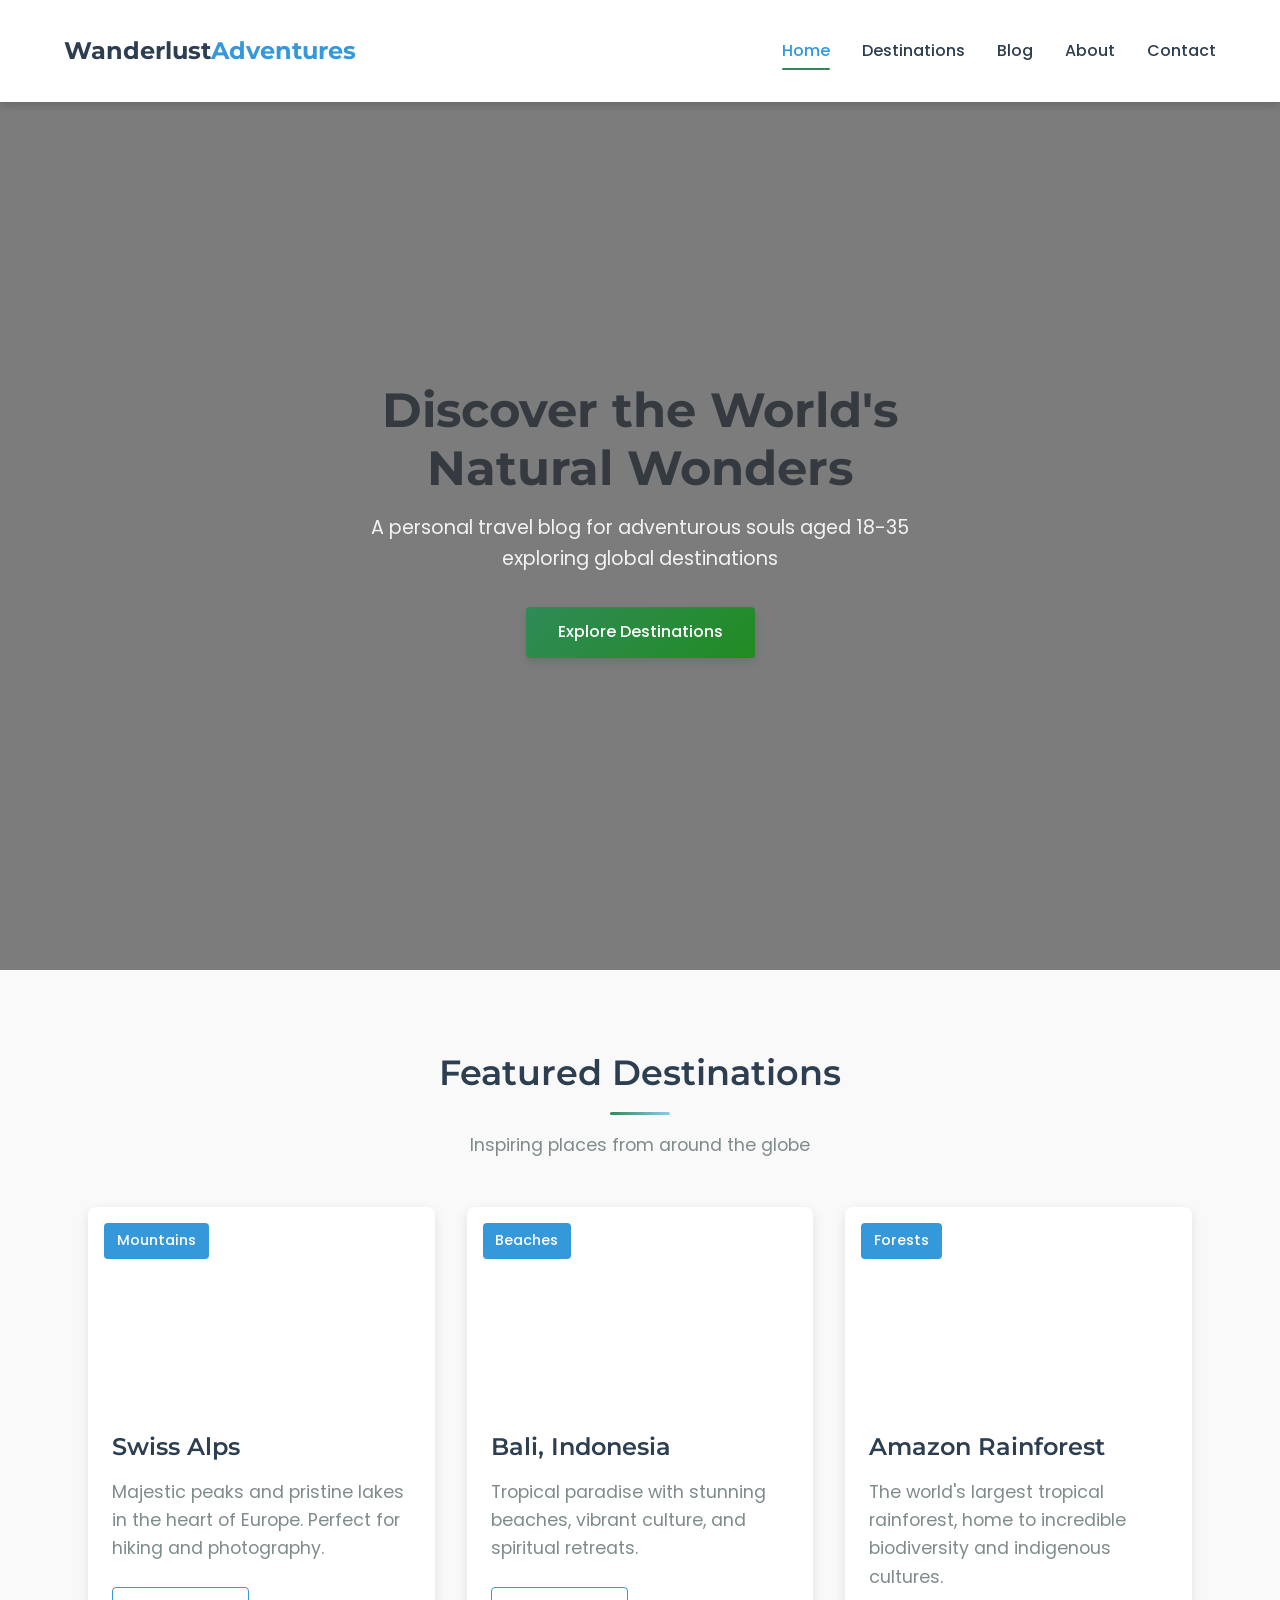
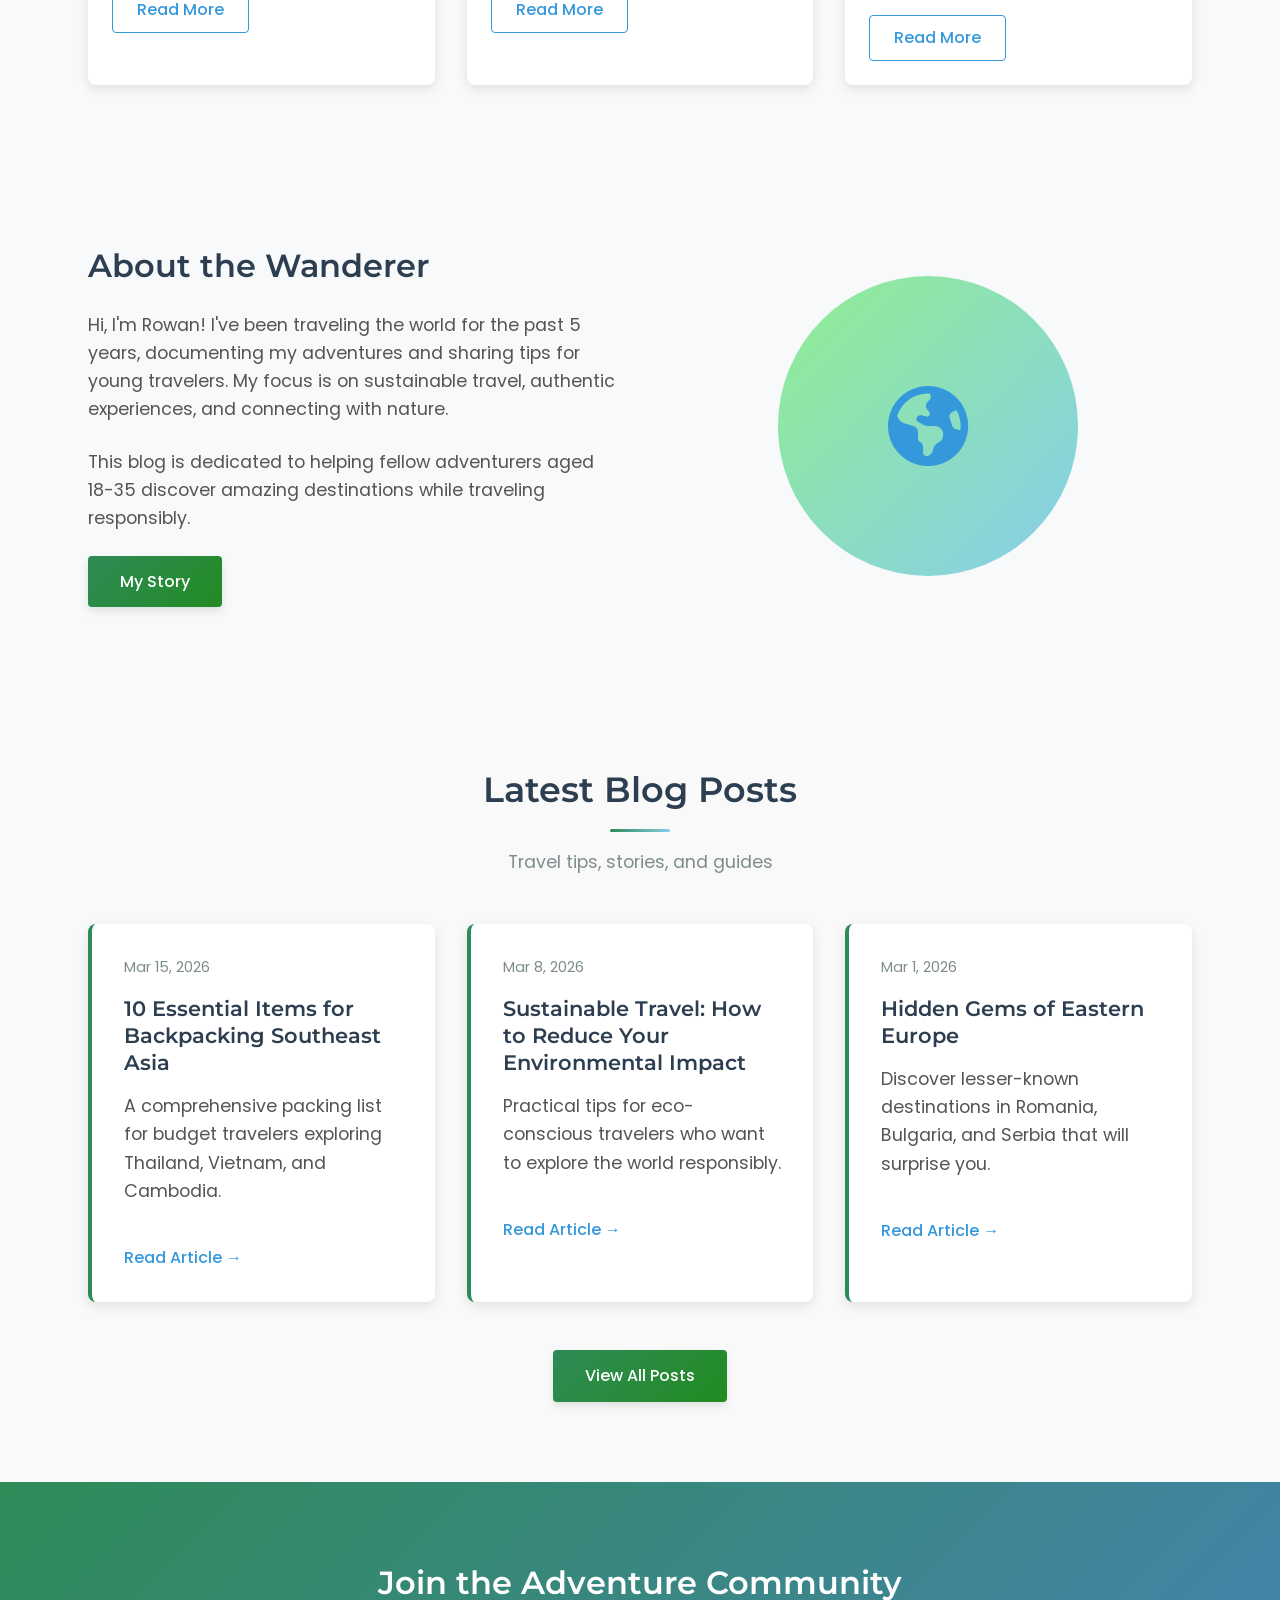
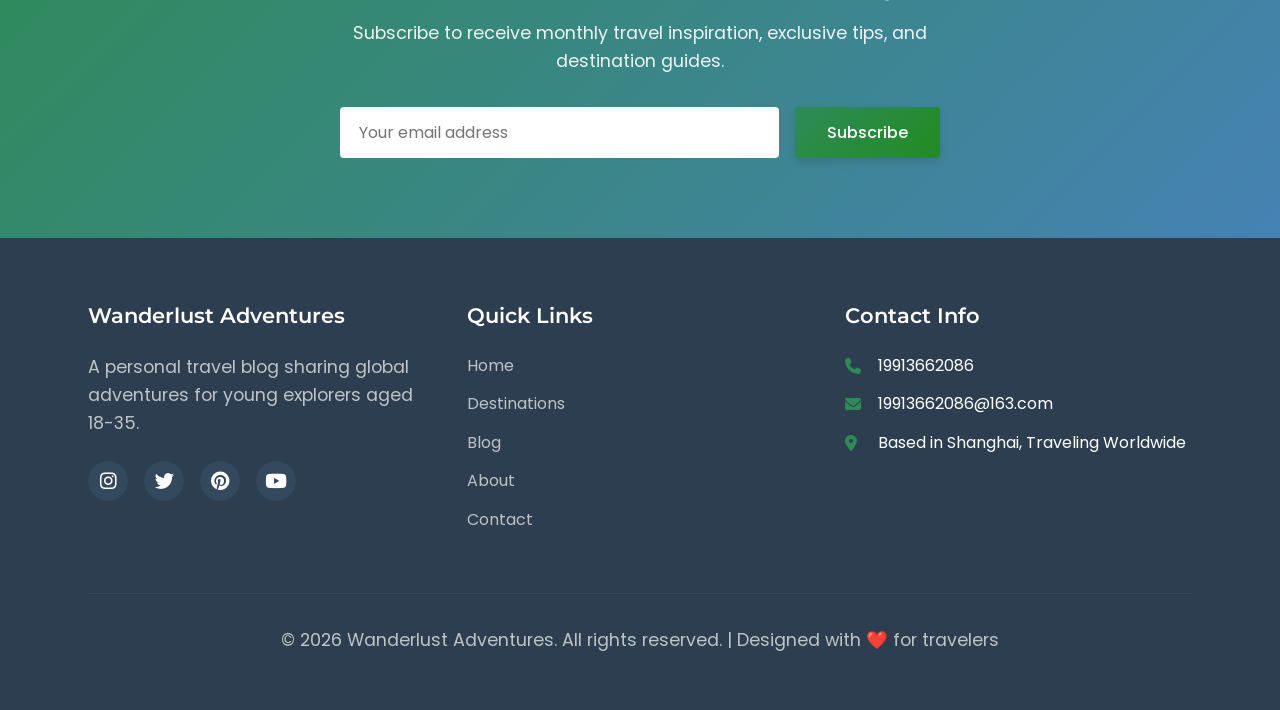
==== commit 0f97c100: "Update index.html" ====
--- a/index.html
+++ b/index.html
@@ -9,6 +9,29 @@
     <link rel="preconnect" href="https://fonts.gstatic.com" crossorigin>
     <link href="https://fonts.googleapis.com/css2?family=Poppins:wght@300;400;500;600;700&family=Montserrat:wght@400;500;600&display=swap" rel="stylesheet">
     <link rel="stylesheet" href="https://cdnjs.cloudflare.com/ajax/libs/font-awesome/6.4.0/css/all.min.css">
+</head>
+<body>
+    <!-- Navigation -->
+    <nav class="navbar">
+    <div class="container">
+        <a href="index.html" class="logo">Wanderlust<span>Adventures</span></a>
+        <ul class="nav-links">
+            <li><a href="index.html">Home</a></li>
+            <li><a href="destinations.html">Destinations</a></li>
+            <li><a href="blog.html">Blog</a></li>
+            <li><a href="about.html">About</a></li>
+            <li><a href="contact.html">Contact</a></li>
+        </ul>
+        <!-- 夜间模式切换按钮 -->
+        <button id="theme-toggle" class="theme-toggle" aria-label="切换夜间模式">
+            <i class="fas fa-moon"></i>
+        </button>
+        <button class="menu-toggle">
+            <i class="fas fa-bars"></i>
+        </button>
+    </div>
+</nav>
+    
     <style>
         /* 基础重置样式（确保页面兼容性） */
         * {
--- a/style.css
+++ b/style.css
@@ -6,7 +6,7 @@
 }
 
 :root {
-    /* Natural Color Palette */
+    /* Natural Color Palette (Light Mode) */
     --primary-green: #2E8B57;
     --secondary-green: #3CB371;
     --light-green: #90EE90;
@@ -16,12 +16,24 @@
     --ocean-blue: #4682B4;
     --forest-dark: #228B22;
     
-    /* Neutral Colors */
+    /* Neutral Colors (Light Mode) */
     --white: #FFFFFF;
     --light-gray: #F8F9FA;
     --medium-gray: #6C757D;
     --dark-gray: #343A40;
     --black: #212529;
+    
+    /* Theme Variables (Light) */
+    --bg-primary: var(--white);
+    --bg-secondary: var(--light-gray);
+    --text-primary: var(--dark-gray);
+    --text-secondary: var(--medium-gray);
+    --card-bg: var(--white);
+    --border-color: var(--light-gray);
+    --shadow-color: rgba(0, 0, 0, 0.1);
+    --footer-bg: var(--dark-gray);
+    --footer-text: var(--light-gray);
+    --hero-overlay: rgba(0, 0, 0, 0.4);
     
     /* Typography */
     --font-heading: 'Montserrat', sans-serif;
@@ -42,9 +54,27 @@
     --radius-xl: 20px;
     
     /* Shadows */
-    --shadow-sm: 0 2px 4px rgba(0, 0, 0, 0.1);
-    --shadow-md: 0 4px 8px rgba(0, 0, 0, 0.1);
-    --shadow-lg: 0 8px 16px rgba(0, 0, 0, 0.1);
+    --shadow-sm: 0 2px 4px var(--shadow-color);
+    --shadow-md: 0 4px 8px var(--shadow-color);
+    --shadow-lg: 0 8px 16px var(--shadow-color);
+}
+
+/* Dark Mode Variables */
+[data-theme="dark"] {
+    --bg-primary: #121212;
+    --bg-secondary: #1e1e1e;
+    --text-primary: #e9ecef;
+    --text-secondary: #adb5bd;
+    --card-bg: #1e1e1e;
+    --border-color: #2c2c2c;
+    --shadow-color: rgba(0, 0, 0, 0.3);
+    --footer-bg: #0a0a0a;
+    --footer-text: #cccccc;
+    --hero-overlay: rgba(0, 0, 0, 0.6);
+    /* 保留品牌色，但可微调 */
+    --primary-green: #6c9e6c;
+    --secondary-green: #5a8f5a;
+    --forest-dark: #5c8f5c;
 }
 
 html {
@@ -54,8 +84,9 @@
 body {
     font-family: var(--font-body);
     line-height: 1.6;
-    color: var(--dark-gray);
-    background-color: var(--white);
+    color: var(--text-primary);
+    background-color: var(--bg-primary);
+    transition: background-color 0.3s ease, color 0.3s ease;
 }
 
 .container {
@@ -79,7 +110,7 @@
     font-weight: 600;
     line-height: 1.3;
     margin-bottom: var(--spacing-sm);
-    color: var(--forest-dark);
+    color: var(--text-primary);
 }
 
 h1 {
@@ -118,7 +149,7 @@
 
 .section-subtitle {
     text-align: center;
-    color: var(--medium-gray);
+    color: var(--text-secondary);
     margin-bottom: var(--spacing-xl);
     font-size: 1.2rem;
 }
@@ -139,7 +170,7 @@
 
 .btn-primary {
     background: linear-gradient(135deg, var(--primary-green), var(--forest-dark));
-    color: var(--white);
+    color: white;
     box-shadow: var(--shadow-md);
 }
 
@@ -157,7 +188,7 @@
 
 .btn-secondary:hover {
     background-color: var(--primary-green);
-    color: var(--white);
+    color: white;
 }
 
 /* ===== NAVIGATION ===== */
@@ -166,7 +197,7 @@
     top: 0;
     left: 0;
     width: 100%;
-    background-color: rgba(255, 255, 255, 0.95);
+    background-color: rgba(var(--bg-primary-rgb), 0.95);
     backdrop-filter: blur(10px);
     box-shadow: var(--shadow-sm);
     z-index: 1000;
@@ -184,7 +215,7 @@
     font-size: 1.8rem;
     font-weight: 700;
     text-decoration: none;
-    color: var(--forest-dark);
+    color: var(--text-primary);
 }
 
 .logo span {
@@ -199,7 +230,7 @@
 
 .nav-links a {
     text-decoration: none;
-    color: var(--dark-gray);
+    color: var(--text-primary);
     font-weight: 500;
     padding: var(--spacing-xs) 0;
     position: relative;
@@ -227,25 +258,44 @@
     background: none;
     border: none;
     font-size: 1.5rem;
-    color: var(--forest-dark);
+    color: var(--text-primary);
     cursor: pointer;
+}
+
+/* 主题切换按钮 */
+.theme-toggle {
+    background: none;
+    border: none;
+    font-size: 1.3rem;
+    cursor: pointer;
+    color: var(--text-primary);
+    margin-left: var(--spacing-md);
+    transition: transform 0.2s ease;
+}
+
+.theme-toggle:hover {
+    transform: scale(1.1);
 }
 
 /* ===== HERO SECTION ===== */
 .hero {
     position: relative;
-    width: 100%;
+    height: 100vh;
+    overflow: hidden;
     margin-top: 60px;
-    overflow: hidden;
-}
-
-/* 视频：完整显示 + 置顶 */
+}
+
 .hero-video {
-    display: block;
-    width: 100%;
+    position: absolute;
+    top: 50%;
+    left: 50%;
+    min-width: 100%;
+    min-height: 100%;
+    width: auto;
     height: auto;
-    object-fit: contain;
-    background: #000;
+    transform: translate(-50%, -50%);
+    object-fit: cover;
+    z-index: 1;
 }
 
 .hero-overlay {
@@ -254,18 +304,20 @@
     left: 0;
     width: 100%;
     height: 100%;
-    background: rgba(0,0,0,0.4);
-    z-index: 1;
+    background: var(--hero-overlay);
+    z-index: 2;
 }
 
 .hero-content {
     position: relative;
-    z-index: 2;
-    color: #fff;
+    z-index: 3;
+    color: white;
     text-align: center;
-    padding: 60px 20px;
+    padding: 0 20px;
     max-width: 800px;
     margin: 0 auto;
+    top: 50%;
+    transform: translateY(-50%);
 }
 
 /* ===== FEATURED DESTINATIONS ===== */
@@ -277,7 +329,7 @@
 }
 
 .destination-card {
-    background: var(--white);
+    background: var(--card-bg);
     border-radius: var(--radius-lg);
     overflow: hidden;
     box-shadow: var(--shadow-md);
@@ -301,7 +353,7 @@
     top: var(--spacing-md);
     left: var(--spacing-md);
     background-color: var(--primary-green);
-    color: var(--white);
+    color: white;
     padding: var(--spacing-xs) var(--spacing-sm);
     border-radius: var(--radius-sm);
     font-size: 0.9rem;
@@ -313,7 +365,7 @@
 }
 
 .destination-content h3 {
-    color: var(--forest-dark);
+    color: var(--text-primary);
     margin-bottom: var(--spacing-sm);
 }
 
@@ -321,12 +373,12 @@
 .about-preview .container {
     display: grid;
     grid-template-columns: 1fr 1fr;
-    gap: var(--spacing-xxl);
+    gap: var(--spacing-xl);
     align-items: center;
 }
 
 .about-content h2 {
-    color: var(--forest-dark);
+    color: var(--text-primary);
     margin-bottom: var(--spacing-md);
 }
 
@@ -344,7 +396,7 @@
     display: flex;
     align-items: center;
     justify-content: center;
-    color: var(--white);
+    color: white;
     font-size: 5rem;
 }
 
@@ -357,7 +409,7 @@
 }
 
 .post-card {
-    background: var(--white);
+    background: var(--card-bg);
     padding: var(--spacing-lg);
     border-radius: var(--radius-md);
     box-shadow: var(--shadow-sm);
@@ -371,13 +423,13 @@
 }
 
 .post-date {
-    color: var(--medium-gray);
+    color: var(--text-secondary);
     font-size: 0.9rem;
     margin-bottom: var(--spacing-sm);
 }
 
 .post-card h3 {
-    color: var(--forest-dark);
+    color: var(--text-primary);
     margin-bottom: var(--spacing-sm);
 }
 
@@ -396,13 +448,13 @@
 /* ===== NEWSLETTER ===== */
 .newsletter {
     background: linear-gradient(135deg, var(--primary-green), var(--ocean-blue));
-    color: var(--white);
+    color: white;
     text-align: center;
     padding: var(--spacing-xxl) 0;
 }
 
 .newsletter h2 {
-    color: var(--white);
+    color: white;
     margin-bottom: var(--spacing-sm);
 }
 
@@ -434,8 +486,8 @@
 
 /* ===== FOOTER ===== */
 .footer {
-    background-color: var(--dark-gray);
-    color: var(--light-gray);
+    background-color: var(--footer-bg);
+    color: var(--footer-text);
     padding: var(--spacing-xxl) 0 var(--spacing-lg);
 }
 
@@ -447,7 +499,7 @@
 }
 
 .footer-section h3 {
-    color: var(--white);
+    color: white;
     margin-bottom: var(--spacing-md);
     font-size: 1.5rem;
 }
@@ -461,7 +513,7 @@
 }
 
 .footer-section a {
-    color: var(--light-gray);
+    color: var(--footer-text);
     text-decoration: none;
     transition: color 0.3s ease;
 }
@@ -511,70 +563,405 @@
     font-size: 0.9rem;
 }
 
-/* ===== 移动端完美重构 ===== */
+/* ===== PAGE HEADER (used in contact, blog, etc.) ===== */
+.page-header {
+    background: linear-gradient(rgba(0, 0, 0, 0.5), rgba(0, 0, 0, 0.5)), 
+                url('https://images.unsplash.com/photo-1516483638261-f4dbaf036963') center/cover no-repeat;
+    color: white;
+    text-align: center;
+    padding: var(--spacing-xxl) 0;
+    margin-top: 60px;
+}
+
+.page-header h1 {
+    color: white;
+    margin-bottom: var(--spacing-md);
+}
+
+.page-header p {
+    max-width: 600px;
+    margin: 0 auto;
+    font-size: 1.2rem;
+    opacity: 0.9;
+}
+
+/* ===== CONTACT PAGE STYLES ===== */
+.contact-content {
+    padding: var(--spacing-xxl) 0;
+}
+
+.contact-layout {
+    display: grid;
+    grid-template-columns: 1fr 1fr;
+    gap: var(--spacing-xxl);
+    align-items: start;
+}
+
+.contact-form-section h2,
+.contact-info-section h2 {
+    margin-bottom: var(--spacing-sm);
+}
+
+.contact-form-section p {
+    color: var(--text-secondary);
+    margin-bottom: var(--spacing-xl);
+}
+
+.contact-form {
+    background: var(--card-bg);
+    padding: var(--spacing-xl);
+    border-radius: var(--radius-lg);
+    box-shadow: var(--shadow-md);
+}
+
+.form-row {
+    display: grid;
+    grid-template-columns: 1fr 1fr;
+    gap: var(--spacing-md);
+    margin-bottom: var(--spacing-md);
+}
+
+.form-group {
+    margin-bottom: var(--spacing-lg);
+}
+
+.form-group label {
+    display: block;
+    margin-bottom: var(--spacing-xs);
+    font-weight: 500;
+    color: var(--text-primary);
+}
+
+.form-group input,
+.form-group textarea {
+    width: 100%;
+    padding: var(--spacing-sm) var(--spacing-md);
+    border: 1px solid var(--border-color);
+    border-radius: var(--radius-md);
+    font-size: 1rem;
+    font-family: var(--font-body);
+    background-color: var(--bg-primary);
+    color: var(--text-primary);
+    transition: border-color 0.3s ease, box-shadow 0.3s ease;
+}
+
+.form-group input:focus,
+.form-group textarea:focus {
+    outline: none;
+    border-color: var(--primary-green);
+    box-shadow: 0 0 0 3px rgba(46, 139, 87, 0.1);
+}
+
+.form-group input.error-border,
+.form-group textarea.error-border {
+    border-color: #e74c3c;
+    box-shadow: 0 0 0 3px rgba(231, 76, 60, 0.1);
+}
+
+.checkbox-label {
+    display: flex;
+    align-items: center;
+    gap: var(--spacing-sm);
+    cursor: pointer;
+    font-size: 0.95rem;
+}
+
+.checkbox-label input {
+    width: auto;
+    margin: 0;
+}
+
+.contact-info {
+    margin-bottom: var(--spacing-xl);
+}
+
+.info-item {
+    display: flex;
+    align-items: flex-start;
+    gap: var(--spacing-md);
+    margin-bottom: var(--spacing-lg);
+    padding: var(--spacing-md);
+    background: var(--card-bg);
+    border-radius: var(--radius-md);
+    box-shadow: var(--shadow-sm);
+    transition: transform 0.3s ease, box-shadow 0.3s ease;
+}
+
+.info-item:hover {
+    transform: translateY(-2px);
+    box-shadow: var(--shadow-md);
+}
+
+.info-icon {
+    display: flex;
+    align-items: center;
+    justify-content: center;
+    width: 50px;
+    height: 50px;
+    background: linear-gradient(135deg, var(--primary-green), var(--ocean-blue));
+    color: white;
+    border-radius: 50%;
+    font-size: 1.2rem;
+}
+
+.info-content h3 {
+    margin-bottom: var(--spacing-xs);
+    font-size: 1.1rem;
+}
+
+.info-content p {
+    font-weight: 500;
+    margin-bottom: var(--spacing-xs);
+}
+
+.info-content small {
+    color: var(--text-secondary);
+    font-size: 0.85rem;
+}
+
+.social-contact {
+    background: var(--card-bg);
+    padding: var(--spacing-xl);
+    border-radius: var(--radius-lg);
+    box-shadow: var(--shadow-md);
+    margin-bottom: var(--spacing-xl);
+}
+
+.social-contact h3 {
+    margin-bottom: var(--spacing-sm);
+}
+
+.social-contact p {
+    color: var(--text-secondary);
+    margin-bottom: var(--spacing-lg);
+}
+
+.social-buttons {
+    display: grid;
+    grid-template-columns: 1fr 1fr;
+    gap: var(--spacing-sm);
+}
+
+.social-btn {
+    display: flex;
+    align-items: center;
+    justify-content: center;
+    gap: var(--spacing-sm);
+    padding: var(--spacing-sm) var(--spacing-md);
+    border: none;
+    border-radius: var(--radius-md);
+    font-weight: 500;
+    text-decoration: none;
+    transition: all 0.3s ease;
+    cursor: pointer;
+}
+
+.social-btn.instagram {
+    background: linear-gradient(45deg, #405DE6, #5851DB, #833AB4, #C13584, #E1306C, #FD1D1D);
+    color: white;
+}
+
+.social-btn.twitter {
+    background: #1DA1F2;
+    color: white;
+}
+
+.social-btn.youtube {
+    background: #FF0000;
+    color: white;
+}
+
+.social-btn.pinterest {
+    background: #E60023;
+    color: white;
+}
+
+.social-btn:hover {
+    transform: translateY(-2px);
+    box-shadow: var(--shadow-md);
+}
+
+.faq-section {
+    background: var(--card-bg);
+    padding: var(--spacing-xl);
+    border-radius: var(--radius-lg);
+    box-shadow: var(--shadow-md);
+}
+
+.faq-section h3 {
+    margin-bottom: var(--spacing-lg);
+}
+
+.faq-item {
+    margin-bottom: var(--spacing-sm);
+    border: 1px solid var(--border-color);
+    border-radius: var(--radius-md);
+    overflow: hidden;
+}
+
+.faq-question {
+    width: 100%;
+    padding: var(--spacing-md);
+    background: none;
+    border: none;
+    text-align: left;
+    font-weight: 500;
+    color: var(--text-primary);
+    cursor: pointer;
+    display: flex;
+    justify-content: space-between;
+    align-items: center;
+    transition: background-color 0.3s ease;
+}
+
+.faq-question:hover {
+    background-color: rgba(46, 139, 87, 0.05);
+}
+
+.faq-question i {
+    transition: transform 0.3s ease;
+}
+
+.faq-question.active i {
+    transform: rotate(180deg);
+}
+
+.faq-answer {
+    padding: 0 var(--spacing-md);
+    max-height: 0;
+    overflow: hidden;
+    transition: max-height 0.3s ease, padding 0.3s ease;
+}
+
+.faq-answer.active {
+    padding: var(--spacing-md);
+    max-height: 200px;
+}
+
+.faq-answer p {
+    color: var(--text-secondary);
+    line-height: 1.6;
+}
+
+/* ===== RESPONSIVE DESIGN ===== */
+@media (max-width: 992px) {
+    h1 {
+        font-size: 2.5rem;
+    }
+    h2 {
+        font-size: 2rem;
+    }
+    .hero h1 {
+        font-size: 2.8rem;
+    }
+    .about-preview .container {
+        grid-template-columns: 1fr;
+        text-align: center;
+    }
+    .newsletter-form {
+        flex-direction: column;
+    }
+    .contact-layout {
+        grid-template-columns: 1fr;
+        gap: var(--spacing-xl);
+    }
+    .form-row {
+        grid-template-columns: 1fr;
+        gap: var(--spacing-sm);
+    }
+}
+
 @media (max-width: 768px) {
     .menu-toggle {
         display: block;
     }
-    
     .nav-links {
         position: fixed;
         top: 70px;
         left: 0;
         width: 100%;
-        background: #fff;
+        background-color: var(--bg-primary);
         flex-direction: column;
         align-items: center;
-        padding: 20px;
+        padding: var(--spacing-lg);
+        box-shadow: var(--shadow-md);
         transform: translateY(-100%);
         opacity: 0;
         visibility: hidden;
-        transition: 0.3s;
-    }
-
+        transition: all 0.3s ease;
+        z-index: 999;
+    }
     .nav-links.active {
         transform: translateY(0);
         opacity: 1;
         visibility: visible;
     }
-
-    /* 手机端：视频完整显示在顶部 */
-    .hero {
-        margin-top: 60px;
-        height: auto;
-    }
-
+    .hero h1 {
+        font-size: 2.2rem;
+    }
+    .subtitle {
+        font-size: 1.1rem;
+    }
+    .social-buttons {
+        grid-template-columns: 1fr;
+    }
+    .contact-form,
+    .social-contact,
+    .faq-section {
+        padding: var(--spacing-lg);
+    }
     .hero-video {
-        width: 100%;
-        height: auto;
-        display: block;
-        object-fit: contain;
-    }
-
-    .hero-content {
-        padding: 40px 20px;
-    }
-
-    .about-preview .container {
-        grid-template-columns: 1fr;
-        text-align: center;
-        gap: 30px;
-    }
-
-    .newsletter-form {
-        flex-direction: column;
+        object-fit: contain;  /* 手机端完整显示视频，根据需求可调整 */
     }
 }
 
 @media (max-width: 576px) {
+    .container {
+        padding: 0 var(--spacing-sm);
+    }
+    section {
+        padding: var(--spacing-lg) 0;
+    }
     h1 {
         font-size: 2rem;
     }
     h2 {
-        font-size: 1.7rem;
+        font-size: 1.75rem;
+    }
+    .hero h1 {
+        font-size: 1.8rem;
     }
     .destinations-grid,
     .posts-grid {
         grid-template-columns: 1fr;
     }
-}
+    .page-header {
+        padding: var(--spacing-xl) 0;
+    }
+    .page-header h1 {
+        font-size: 2.2rem;
+    }
+    .info-item {
+        flex-direction: column;
+        text-align: center;
+    }
+    .info-icon {
+        margin: 0 auto var(--spacing-sm);
+    }
+}
+
+/* 移动端导航栏内主题按钮调整 */
+@media (max-width: 768px) {
+    .navbar .container {
+        position: relative;
+    }
+    .theme-toggle {
+        position: absolute;
+        right: 60px;
+        top: 50%;
+        transform: translateY(-50%);
+    }
+    .menu-toggle {
+        margin-left: auto;
+    }
+}
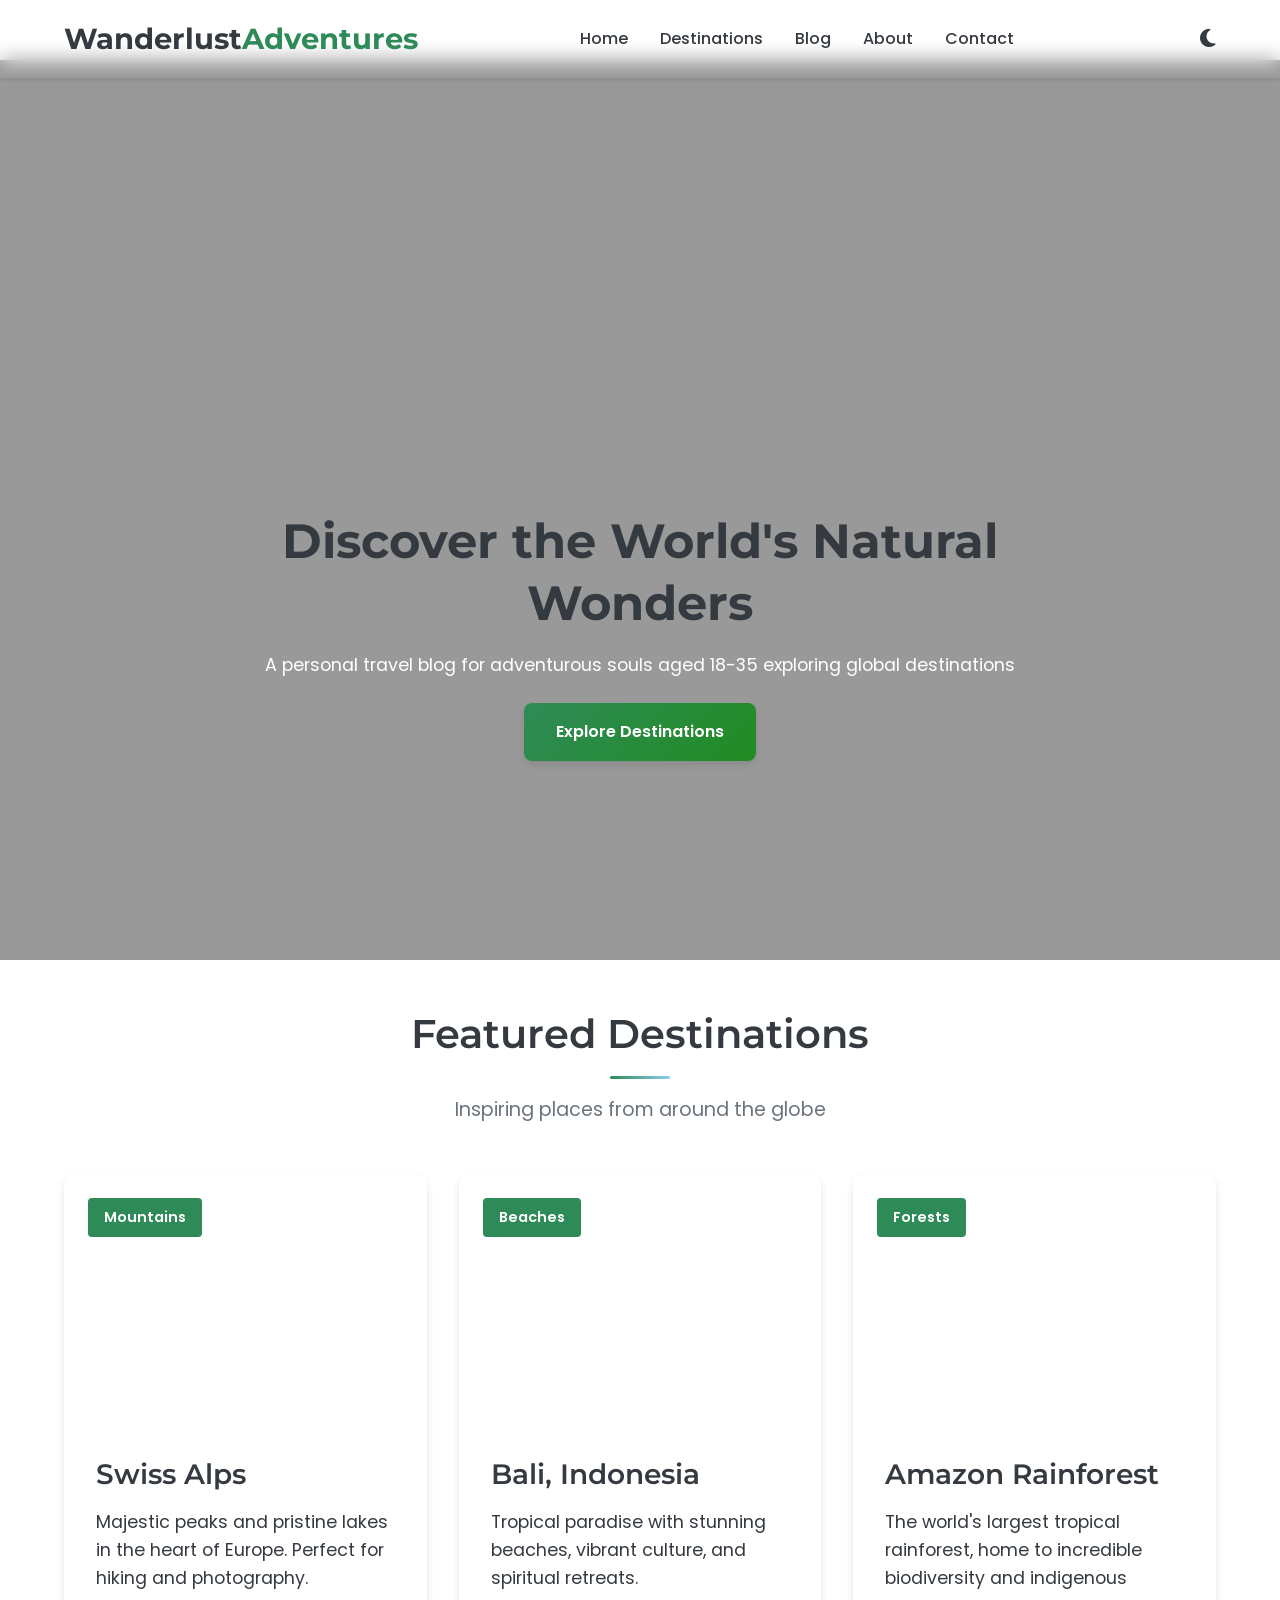
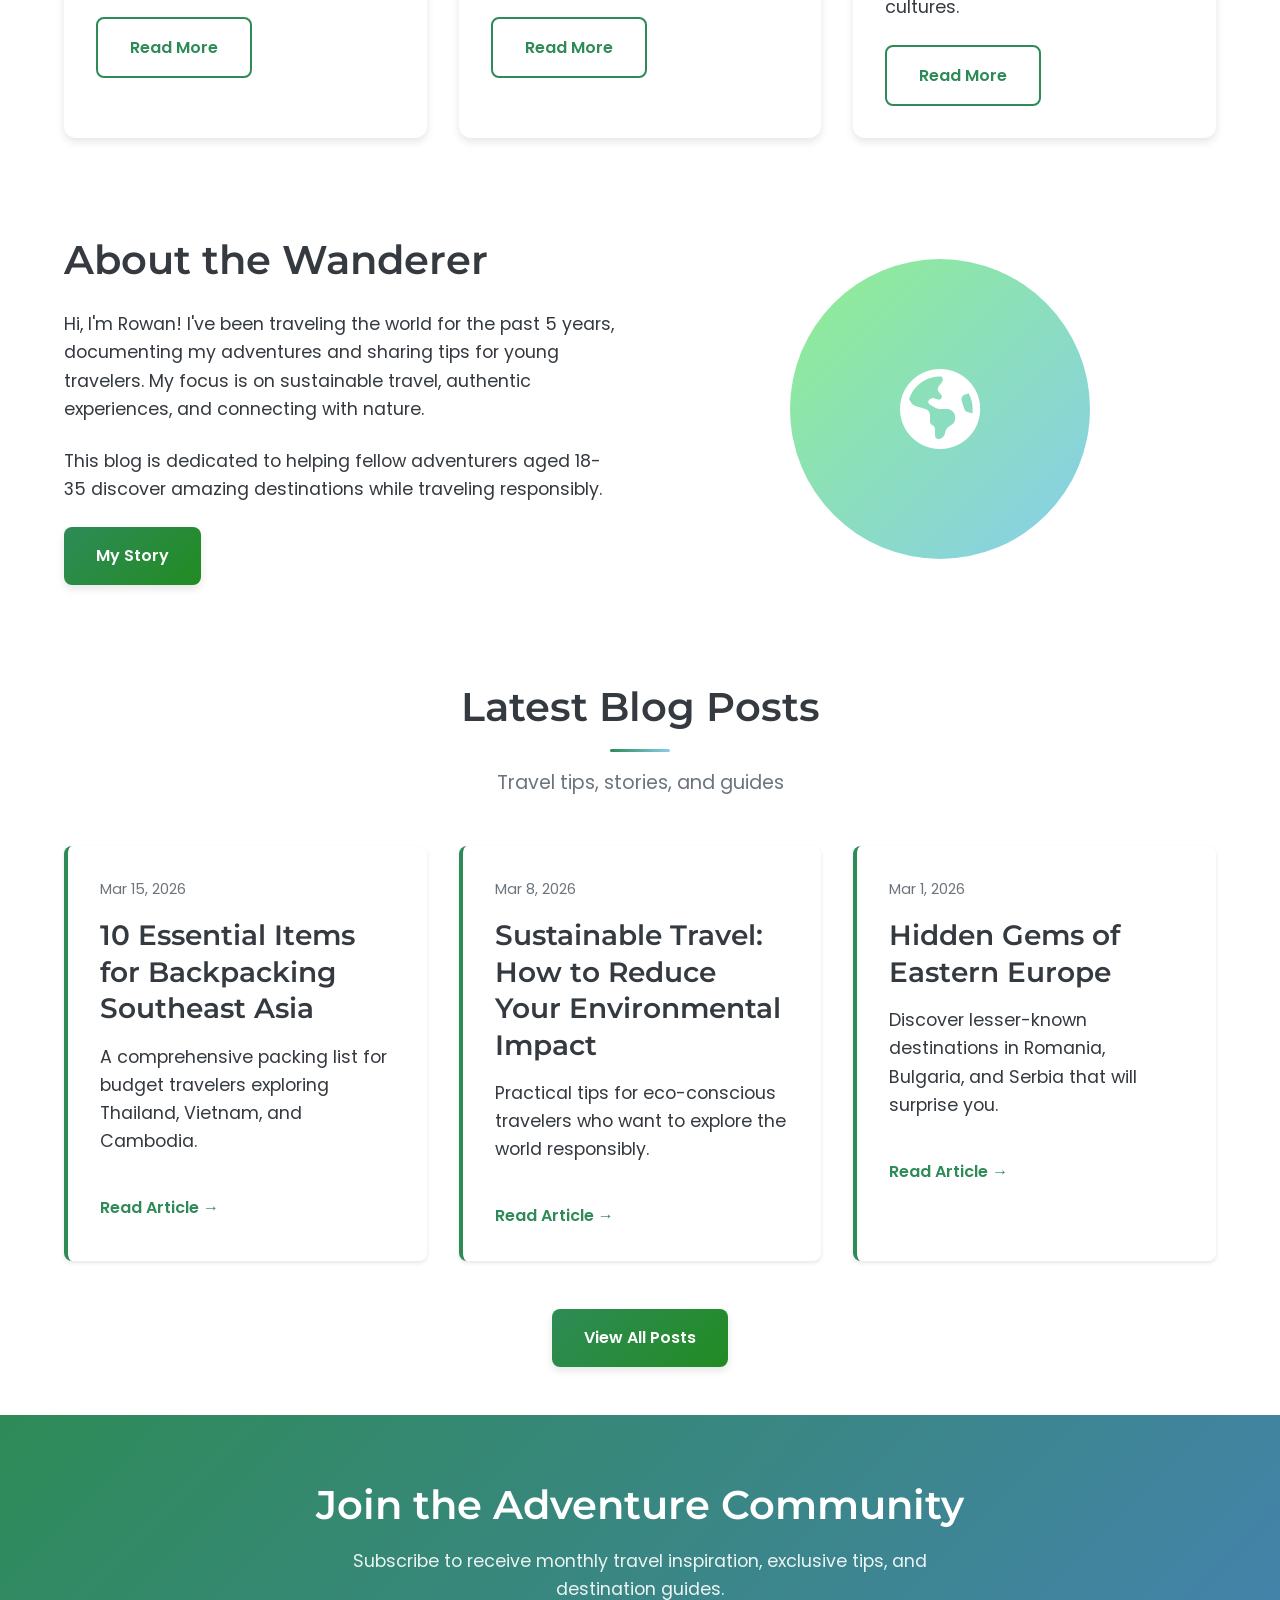
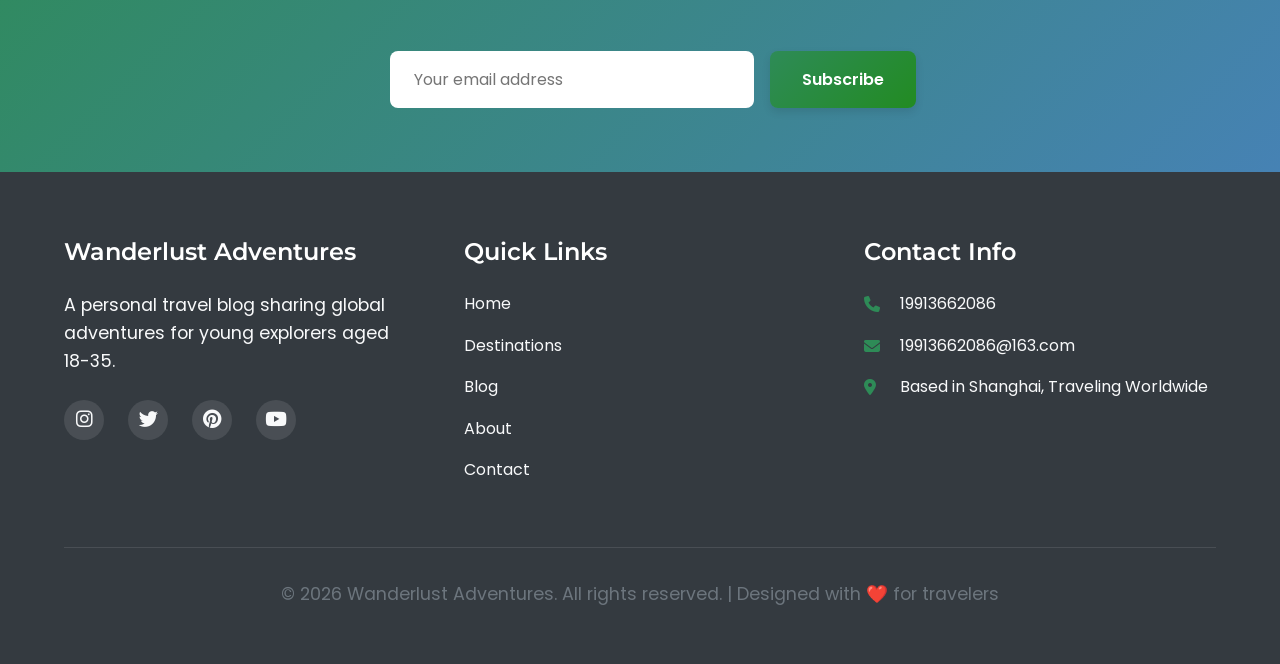
==== commit 9aee0243: "Add files via upload" ====
--- a/index.html
+++ b/index.html
@@ -31,492 +31,6 @@
         </button>
     </div>
 </nav>
-    
-    <style>
-        /* 基础重置样式（确保页面兼容性） */
-        * {
-            margin: 0;
-            padding: 0;
-            box-sizing: border-box;
-        }
-
-        body {
-            font-family: 'Poppins', sans-serif;
-            line-height: 1.6;
-            color: #333;
-            background-color: #f9f9f9;
-        }
-
-        .container {
-            width: 90%;
-            max-width: 1200px;
-            margin: 0 auto;
-        }
-
-        /* 导航栏样式 */
-        .navbar {
-            background-color: #fff;
-            box-shadow: 0 2px 10px rgba(0,0,0,0.1);
-            position: fixed;
-            top: 0;
-            left: 0;
-            width: 100%;
-            z-index: 1000;
-        }
-
-        .navbar .container {
-            display: flex;
-            justify-content: space-between;
-            align-items: center;
-            padding: 1rem 0;
-        }
-
-        .logo {
-            font-size: 1.5rem;
-            font-weight: 700;
-            text-decoration: none;
-            color: #2c3e50;
-        }
-
-        .logo span {
-            color: #3498db;
-        }
-
-        .nav-links {
-            display: flex;
-            list-style: none;
-            gap: 2rem;
-        }
-
-        .nav-links a {
-            text-decoration: none;
-            color: #2c3e50;
-            font-weight: 500;
-            transition: color 0.3s;
-        }
-
-        .nav-links a.active,
-        .nav-links a:hover {
-            color: #3498db;
-        }
-
-        .menu-toggle {
-            display: none;
-            background: none;
-            border: none;
-            font-size: 1.5rem;
-            color: #2c3e50;
-            cursor: pointer;
-        }
-
-        /* 英雄区样式 */
-        .hero {
-            position: relative;
-            height: 100vh;
-            overflow: hidden;
-            margin-top: 70px;
-        }
-
-        .hero-video {
-            position: absolute;
-            top: 0;
-            left: 0;
-            width: 100%;
-            height: 100%;
-            object-fit: cover;
-        }
-
-        .hero-overlay {
-            position: absolute;
-            top: 0;
-            left: 0;
-            width: 100%;
-            height: 100%;
-            background-color: rgba(0,0,0,0.5);
-        }
-
-        .hero-content {
-            position: absolute;
-            top: 50%;
-            left: 50%;
-            transform: translate(-50%, -50%);
-            text-align: center;
-            color: #fff;
-            max-width: 800px;
-            padding: 0 2rem;
-        }
-
-        .hero-content h1 {
-            font-size: 3rem;
-            margin-bottom: 1rem;
-            line-height: 1.2;
-        }
-
-        .subtitle {
-            font-size: 1.2rem;
-            margin-bottom: 2rem;
-            opacity: 0.9;
-        }
-
-        /* 按钮样式 */
-        .btn-primary {
-            display: inline-block;
-            background-color: #3498db;
-            color: #fff;
-            padding: 0.8rem 2rem;
-            border-radius: 4px;
-            text-decoration: none;
-            font-weight: 500;
-            transition: background-color 0.3s;
-            border: none;
-            cursor: pointer;
-            font-size: 1rem;
-        }
-
-        .btn-primary:hover {
-            background-color: #2980b9;
-        }
-
-        .btn-secondary {
-            display: inline-block;
-            color: #3498db;
-            padding: 0.6rem 1.5rem;
-            border: 1px solid #3498db;
-            border-radius: 4px;
-            text-decoration: none;
-            font-weight: 500;
-            transition: all 0.3s;
-        }
-
-        .btn-secondary:hover {
-            background-color: #3498db;
-            color: #fff;
-        }
-
-        /* 通用区块样式 */
-        .section {
-            padding: 5rem 0;
-        }
-
-        .section-title {
-            font-size: 2.2rem;
-            text-align: center;
-            margin-bottom: 1rem;
-            color: #2c3e50;
-        }
-
-        .section-subtitle {
-            text-align: center;
-            color: #7f8c8d;
-            margin-bottom: 3rem;
-            font-size: 1.1rem;
-        }
-
-        /* 特色目的地样式 */
-        .destinations-grid {
-            display: grid;
-            grid-template-columns: repeat(auto-fit, minmax(300px, 1fr));
-            gap: 2rem;
-        }
-
-        .destination-card {
-            background-color: #fff;
-            border-radius: 8px;
-            overflow: hidden;
-            box-shadow: 0 4px 12px rgba(0,0,0,0.1);
-            transition: transform 0.3s;
-        }
-
-        .destination-card:hover {
-            transform: translateY(-5px);
-        }
-
-        .destination-image {
-            height: 200px;
-            background-size: cover;
-            background-position: center;
-            position: relative;
-        }
-
-        .destination-label {
-            position: absolute;
-            top: 1rem;
-            left: 1rem;
-            background-color: #3498db;
-            color: #fff;
-            padding: 0.4rem 0.8rem;
-            border-radius: 4px;
-            font-size: 0.9rem;
-            font-weight: 500;
-        }
-
-        .destination-content {
-            padding: 1.5rem;
-        }
-
-        .destination-content h3 {
-            font-size: 1.5rem;
-            margin-bottom: 1rem;
-            color: #2c3e50;
-        }
-
-        .destination-content p {
-            color: #7f8c8d;
-            margin-bottom: 1.5rem;
-        }
-
-        /* 关于博主样式 */
-        .about-preview {
-            background-color: #f8f9fa;
-        }
-
-        .about-preview .container {
-            display: grid;
-            grid-template-columns: 1fr 1fr;
-            gap: 3rem;
-            align-items: center;
-        }
-
-        .about-content h2 {
-            font-size: 2rem;
-            margin-bottom: 1.5rem;
-            color: #2c3e50;
-        }
-
-        .about-content p {
-            margin-bottom: 1.5rem;
-            color: #555;
-            font-size: 1.1rem;
-        }
-
-        .about-image {
-            display: flex;
-            justify-content: center;
-        }
-
-        .image-placeholder {
-            width: 300px;
-            height: 300px;
-            background-color: #e3f2fd;
-            border-radius: 50%;
-            display: flex;
-            align-items: center;
-            justify-content: center;
-            color: #3498db;
-            font-size: 5rem;
-        }
-
-        /* 最新博客样式 */
-        .posts-grid {
-            display: grid;
-            grid-template-columns: repeat(auto-fit, minmax(300px, 1fr));
-            gap: 2rem;
-            margin-bottom: 3rem;
-        }
-
-        .post-card {
-            background-color: #fff;
-            padding: 2rem;
-            border-radius: 8px;
-            box-shadow: 0 4px 12px rgba(0,0,0,0.1);
-        }
-
-        .post-date {
-            color: #7f8c8d;
-            font-size: 0.9rem;
-            margin-bottom: 1rem;
-            display: block;
-        }
-
-        .post-card h3 {
-            font-size: 1.3rem;
-            margin-bottom: 1rem;
-            color: #2c3e50;
-        }
-
-        .post-card p {
-            color: #555;
-            margin-bottom: 1.5rem;
-        }
-
-        .read-more {
-            color: #3498db;
-            text-decoration: none;
-            font-weight: 500;
-            transition: color 0.3s;
-        }
-
-        .read-more:hover {
-            color: #2980b9;
-        }
-
-        .text-center {
-            text-align: center;
-        }
-
-        /* 订阅区样式 */
-        .newsletter {
-            background-color: #3498db;
-            color: #fff;
-            padding: 5rem 0;
-            text-align: center;
-        }
-
-        .newsletter h2 {
-            font-size: 2rem;
-            margin-bottom: 1rem;
-        }
-
-        .newsletter p {
-            font-size: 1.1rem;
-            margin-bottom: 2rem;
-            max-width: 600px;
-            margin-left: auto;
-            margin-right: auto;
-        }
-
-        .newsletter-form {
-            display: flex;
-            gap: 1rem;
-            max-width: 600px;
-            margin: 0 auto;
-        }
-
-        .newsletter-form input {
-            flex: 1;
-            padding: 0.8rem 1.2rem;
-            border: none;
-            border-radius: 4px;
-            font-size: 1rem;
-        }
-
-        /* 页脚样式 */
-        .footer {
-            background-color: #2c3e50;
-            color: #fff;
-            padding: 4rem 0 2rem;
-        }
-
-        .footer-content {
-            display: grid;
-            grid-template-columns: repeat(auto-fit, minmax(250px, 1fr));
-            gap: 2rem;
-            margin-bottom: 3rem;
-        }
-
-        .footer-section h3 {
-            font-size: 1.3rem;
-            margin-bottom: 1.5rem;
-            color: #fff;
-        }
-
-        .footer-section p {
-            color: #bdc3c7;
-            margin-bottom: 1.5rem;
-        }
-
-        .social-links {
-            display: flex;
-            gap: 1rem;
-        }
-
-        .social-links a {
-            color: #fff;
-            font-size: 1.2rem;
-            width: 40px;
-            height: 40px;
-            border-radius: 50%;
-            background-color: #34495e;
-            display: flex;
-            align-items: center;
-            justify-content: center;
-            transition: background-color 0.3s;
-            text-decoration: none;
-        }
-
-        .social-links a:hover {
-            background-color: #3498db;
-        }
-
-        .footer-section ul {
-            list-style: none;
-        }
-
-        .footer-section ul li {
-            margin-bottom: 0.8rem;
-        }
-
-        .footer-section ul a {
-            color: #bdc3c7;
-            text-decoration: none;
-            transition: color 0.3s;
-        }
-
-        .footer-section ul a:hover {
-            color: #3498db;
-        }
-
-        .contact-info li {
-            display: flex;
-            align-items: center;
-            gap: 0.8rem;
-        }
-
-        .footer-bottom {
-            text-align: center;
-            padding-top: 2rem;
-            border-top: 1px solid #34495e;
-            color: #bdc3c7;
-            font-size: 0.9rem;
-        }
-
-        /* 响应式适配 */
-        @media (max-width: 768px) {
-            .menu-toggle {
-                display: block;
-            }
-
-            .nav-links {
-                display: none;
-            }
-
-            .hero-content h1 {
-                font-size: 2rem;
-            }
-
-            .about-preview .container {
-                grid-template-columns: 1fr;
-            }
-
-            .newsletter-form {
-                flex-direction: column;
-            }
-
-            .image-placeholder {
-                width: 250px;
-                height: 250px;
-                font-size: 4rem;
-            }
-        }
-    </style>
-</head>
-<body>
-    <!-- Navigation -->
-    <nav class="navbar">
-        <div class="container">
-            <a href="index.html" class="logo">Wanderlust<span>Adventures</span></a>
-            <ul class="nav-links">
-                <li><a href="index.html" class="active">Home</a></li>
-                <li><a href="destinations.html">Destinations</a></li>
-                <li><a href="blog.html">Blog</a></li>
-                <li><a href="about.html">About</a></li>
-                <li><a href="contact.html">Contact</a></li>
-            </ul>
-            <button class="menu-toggle">
-                <i class="fas fa-bars"></i>
-            </button>
-        </div>
-    </nav>
 
     <!-- Hero Section -->
    <section class="hero">
@@ -683,40 +197,6 @@
         </div>
     </footer>
 
-    <script>
-        // 移动端菜单切换（基础功能）
-        const menuToggle = document.querySelector('.menu-toggle');
-        const navLinks = document.querySelector('.nav-links');
-
-        menuToggle.addEventListener('click', () => {
-            navLinks.style.display = navLinks.style.display === 'flex' ? 'none' : 'flex';
-            // 移动端适配菜单样式
-            if (navLinks.style.display === 'flex') {
-                navLinks.style.flexDirection = 'column';
-                navLinks.style.position = 'absolute';
-                navLinks.style.top = '70px';
-                navLinks.style.left = '0';
-                navLinks.style.width = '100%';
-                navLinks.style.backgroundColor = '#fff';
-                navLinks.style.padding = '1rem';
-                navLinks.style.gap = '1rem';
-            }
-        });
-
-        // 窗口大小变化时重置菜单
-        window.addEventListener('resize', () => {
-            if (window.innerWidth > 768) {
-                navLinks.style.display = 'flex';
-                navLinks.style.flexDirection = 'row';
-                navLinks.style.position = 'static';
-                navLinks.style.width = 'auto';
-                navLinks.style.backgroundColor = 'transparent';
-                navLinks.style.padding = '0';
-                navLinks.style.gap = '2rem';
-            } else {
-                navLinks.style.display = 'none';
-            }
-        });
-    </script>
+    <script src="script.js"></script>
 </body>
-</html>
+</html>
